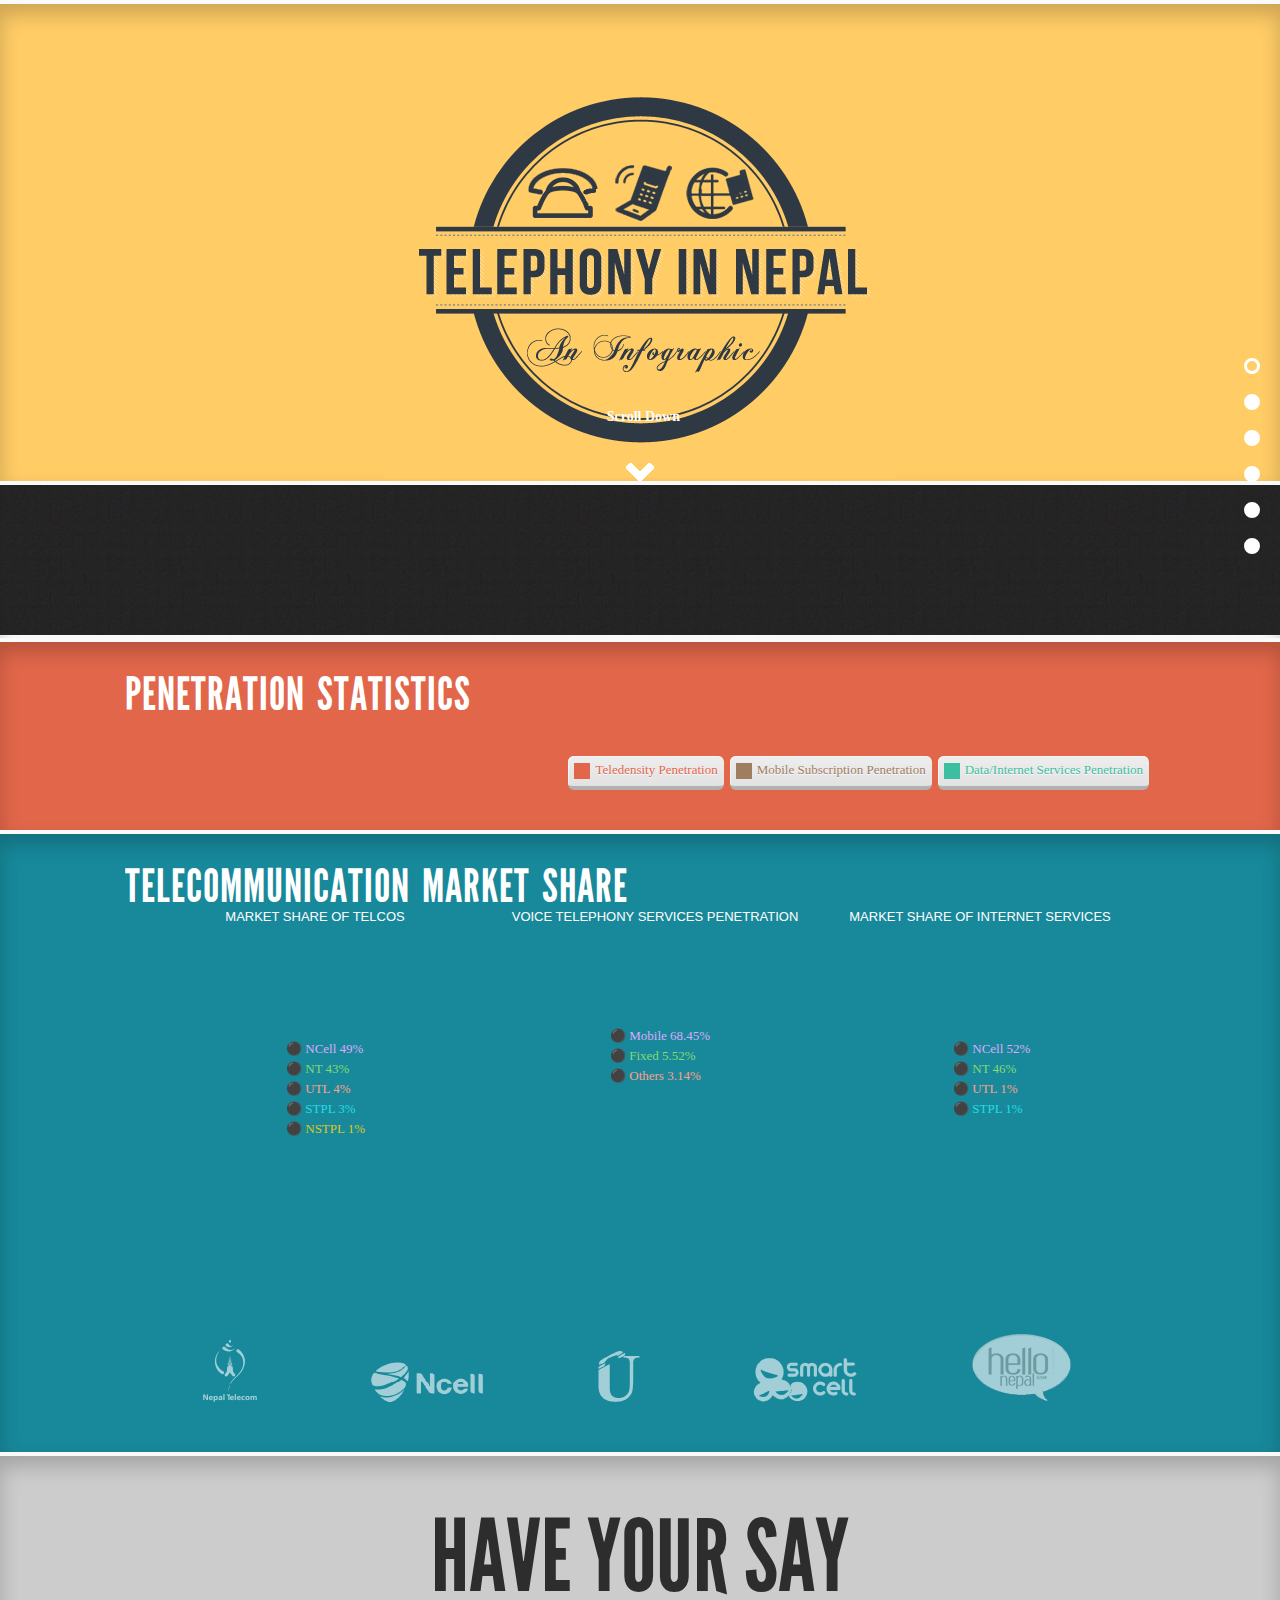
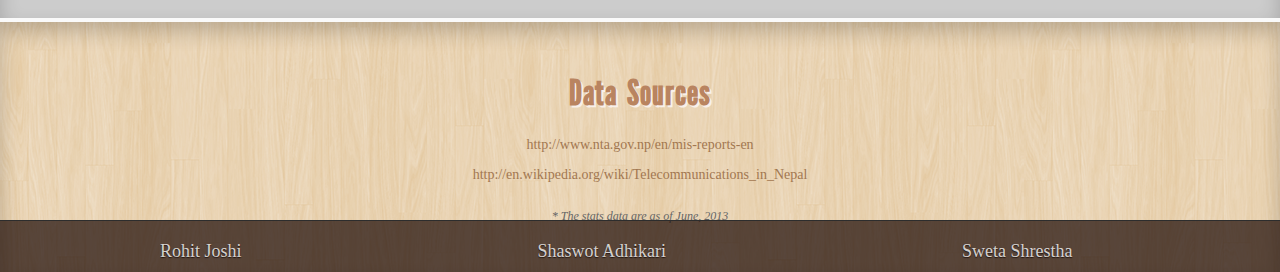
==== index.html @ ac5ed233 "Fixed changes, added tooltips" ====
<!doctype html>
<html lang="en">
<head>
  <meta charset="UTF-8">
	<title>Telephony in Nepal</title>
	<meta name="description" content="Telephony in Nepal, Telecom Services in Nepal">
	<meta name="viewport" content="width=device-width, initial-scale=1.0">
  <meta http-equiv="x-ua-compatible" content="IE=Edge"/>
	<link href="css/style.css" rel="stylesheet" type="text/css" />
	<script type="text/javascript" src="js/jquery-1.7.2.min.js"></script>
	<script type="text/javascript" src="js/jquery.easing.1.3.js"></script>
	<script type="text/javascript" src="js/waypoints.min.js"></script>
  <script type="text/javascript" src="js/jquery.leanModal.min.js"></script>
	<script type="text/javascript" src="js/kinetic.min.js"></script>
  <script type="text/javascript" src="js/jquery.onscreen.js"></script>
  <script type="text/javascript" src="js/jquery.tooltip.js"></script>

</head>

<body>
	<ul class="navigation">
		<li data-slide="1" class="active"><span>Home</span></li>
		<li data-slide="2"><span>Milestones</span></li>
		<li data-slide="3"><span>Penetration Statistics</span></li>
		<li data-slide="4"><span>Telecommunication Market Share</span></li>
		<!-- <li data-slide="5"><span>Policies</span></li> -->
		<li data-slide="5"><span>Comment</span></li>
		<li data-slide="6"><span>Sources</span></li>
	</ul>
  <section class="wrap-out title" data-slide="1">
  <div class="wrap">
  <img src="images/telephony_in_nepal.png" alt="telephony in nepal" style="margin-top: 6%"/>
  </div>
  <a class="button" data-slide="2" title=""><span>Scroll Down</span></a>
  </section>
  <section class="wrap-out milestones" data-slide="2">
	   <iframe src='timeline/index.html' width='100%' height='660' frameborder='0' id="timeline_frame"></iframe>
	<a class="button" data-slide="3" title=""><span>Scroll Down</span></a>
  </section>
  <section class="wrap-out graphs" data-slide="3">
  <div class="wrap">
    <div class="wrap-title">
      <h1>Penetration Statistics</h1>
     <!--    <div class="help">
          <a href="#help_stats" rel="leanModal"><img src="images/question-icon.png" alt="" width="28" height="28"></a>
           <div id="help_stats" class="leanModal">
            <div class="modal-header">
              <h2>Penetration Statistics</h2>
              <a class="modal_close" href="javascript:void(0)"></a>
            </div>
            <p>Some text about Statistics and circles.</p>
           </div>
        </div> -->
    </div>
    <div class="legend-group">
      <div class="legend tele active" data-val="tele_penetration" data-color="#e2674a">
        <div class="list-box"></div> Teledensity Penetration
      </div>
      <div class="legend mobile" data-val="mobile_penetration" data-color="#9F7D60">
        <div class="list-box"></div> Mobile Subscription Penetration
      </div>
      <div class="legend data" data-val="internet_penetration" data-color="#3CBEA0">
        <div class="list-box"></div> Data/Internet Services Penetration
      </div>
    </div>
    <div  id="canvas_telecom_glance"></div>
    <a class="button" data-slide="4" title=""><span>Scroll Down</span></a>
  </div>

</section>
	<section class="wrap-out operators" data-slide="4">
	<div class="wrap">
		<div class="wrap-title">
		  <h1>Telecommunication Market Share</h1>
	      <!-- <div class="help">
	         <a href="#help_service_provider" rel="leanModal"><img src="images/question-icon.png" alt="" width="28" height="28"></a>
	         <div id="help_service_provider" class="leanModal">
            <div class="modal-header">
              <h2>Service Providers</h2>
              <a class="modal_close" href="javascript:void(0)"></a>
            </div>
              <p>Some text about service providers. May be.</p>
            </div>
        </div> -->
		</div>
		  <div class="circular_chart" style="width: 380px; height: 380px;">
			<div id="tele_market_share" ></div>
			<div class="legends_chart" style="top: 129px; left: 141px;">
			  <div style="color: rgb(222, 169, 252)" title="NCell Private Limited" data-placement="right" class="tooltip"><span>&#9899; NCell 49%</span></div>
			  <div style="color: rgb(133, 218, 113)" title="Nepal Telecom" data-placement="right" class="tooltip"><span>&#9899; NT 43%</span></div>
			  <div style="color: #FE9F8B" title="United Telecom Limited" data-placement="right" class="tooltip"><span>&#9899; UTL 4%</span></div>
			  <div style="color: rgb(37, 220, 228)" title="Smart Telecom Private Limited" data-placement="right" class="tooltip"><span>&#9899; STPL 3%</span></div>
			  <div style="color: #DEC628" title="Nepal Satellite Telecom Private Limited" data-placement="right" class="tooltip"><span>&#9899; NSTPL 1%</span></div>
			</div>
			<h2>MARKET SHARE OF TELCOS</h2>
		  </div>

		  <div class="circular_chart" style="width: 300px; height: 300px;">
			<div id="tele_penetration" class="tel-penetration"></div>
			<div class="legends_chart" style="top: 116px; left: 85px;">
			  <div style="color: rgb(222, 169, 252)"><span>&#9899; Mobile 68.45%</span></div>
			  <div style="color: rgb(133, 218, 113)"><span>&#9899; Fixed 5.52%</span></div>
			  <div style="color: #FE9F8B" title="Limited Mobility, GMPCS Personal Communications
" data-placement="right" class="tooltip"><span>&#9899; Others 3.14%</span></div>
			</div>
			<h2>VOICE TELEPHONY SERVICES PENETRATION</h2>
		   </div>

		  <div class="circular_chart" style="width: 350px; height: 350px;">
			<div id="internet_share" class="internet-share"></div>
			<div class="legends_chart" style="top: 129px; left: 128px;">
			  <div style="color: rgb(222, 169, 252)" title="NCell Private Limited" data-placement="right" class="tooltip"><span>&#9899; NCell 52%</span></div>
			  <div style="color: rgb(133, 218, 113)" title="Nepal Telecom" data-placement="right" class="tooltip"><span>&#9899; NT 46%</span></div>
			  <div style="color: #FE9F8B" title="United Telecom Limited" data-placement="right" class="tooltip"><span>&#9899; UTL 1%</span></div>
			  <div style="color: rgb(37, 220, 228)" title="Smart Telecom Private Limited" data-placement="right" class="tooltip"><span>&#9899; STPL 1%</span></div>
			</div>
			<h2>MARKET SHARE OF INTERNET SERVICES</h2>
		  </div>

      <div class="operators-block">

        <div class="operators-list">
          <a href="#ntc_modal" rel="leanModal" class="tooltip" title="Nepal Telecom"><img src="images/ntc-logo.png"></a>
          <div id="ntc_modal" class="leanModal">
            <div class="modal-header ntc">
              <h2>Nepal Telecom</h2>
              <a class="modal_close" href="javascript:void(0)"></a>
            </div>
            <p>Telecommunication Department was established in B.S.2016.After serving the nation for 29 years with great pride and a sense of accomplishment, Nepal Telecommunication Corporation was transformed into Nepal Doorsanchar Company Limited from Baisakh 1, 2061.<br/><br/>
              <a href="http://http://www.ntc.net.np/" target="_blank" title="Nepal Telecom Official Website ">&#9755; Official Website</a></p>
          </div>
        </div>
        <div class="operators-list">
          <a href="#ncell_modal" rel="leanModal" class="tooltip" title="NCell Private Limited."><img src="images/ncell-logo.png"></a>
          <div id="ncell_modal" class="leanModal">
            <div class="modal-header ncell">
              <h2>Ncell</h2>
              <a class="modal_close" href="javascript:void(0)"></a>
            </div>
            <p>Ncell Pvt. Ltd. has been working in Nepal since 2004 as the first private mobile operator in the country.<br />Previously known as Mero Mobile, Ncell is part of TeliaSonera, a leading European telecommunication company since October 2008.
              <br/><br/><a href="http://www.ncell.com.np/" target="_blank" title="NCell Official Website">&#9755; Official Website</a></p>
          </div>
        </div>
        <div class="operators-list">
          <a href="#utl_modal" rel="leanModal"  class="tooltip" title="United Telecom Limited"><img src="images/utl-logo.png"></a>
          <div id="utl_modal" class="leanModal">
            <div class="modal-header utl">
              <h2>UTL</h2>
              <a class="modal_close" href="javascript:void(0)"></a>
            </div>
            <p>United Telecom Limited (UTL) is a consortium of 4 companies(Mahanagar Telephone Nigam Limited (MTNL), Telecommunications Consultants India Limited (TCIL), Tata Communications Ltd (TCL), Nepal Ventures Private Limited (NVPL)) who have come together in a joint venture, to explore telecom opportunities in Nepal.<br /><br /><a href="http://utlnepal.com/" target="_blank" title="UTL Official Website">&#9755; Official Website</a></p>
          </div>
        </div>
        <div class="operators-list">
          <a href="#smarttelecom_modal" rel="leanModal" class="tooltip" title="Smart Telecom Private. Ltd"><img src="images/smartcell-logo.png"></a>
          <div id="smarttelecom_modal" class="leanModal">
            <div class="modal-header stpl">
              <h2>Smart Telecom</h2>
              <a class="modal_close" href="javascript:void(0)"></a>
            </div>
            <p>Smart Telecom Pvt. Ltd (STPL) is the sixth mobile operator of Nepal which provides both VSAT services as well as GSM services. It has coverage in four development regions except the eastern region.<br /><br /><a href="http://www.smarttel.com.np/" target="_blank" title="Smart Telecom Official Website">&#9755; Official Website</a></p>
          </div>
        </div>

        <div class="operators-list">
          <a href="#nst_modal" rel="leanModal" class="tooltip" title="Nepal Satellite Telecom Private Limited"><img src="images/nst-logo1.png"></a>
          <div id="nst_modal" class="leanModal">
            <div class="modal-header nst">
              <h2>Nepal Satellite Telecom</h2>
              <a class="modal_close" href="javascript:void(0)"></a>
            </div>
            <p>Nepal Satellite Telecom Pvt. Limited has been registered with Company Registrar Office from the Government of Nepal on 01/07/2005 and it acquired license and GSM 900/1800 spectrum from Nepal Telecom Authority on 17/02/2008 with an objective to provide telephone services in Nepal. <br />The company's mission is to provide excellent telecommunication services from lower belt of Terai to the highest ranges of the Himalayas.<br /><br /><a href="http://www.hellonepalgsm.com/" target="_blank" title="Nepal Satellite Telecom Pvt. Limited">&#9755; Official Website</a></p>
          </div>
        </div>

      </div>


			</div>
	<a class="button" data-slide="5" title=""><span>Scroll Down</span></a>
	</section>


<!-- <section class="wrap-out policies" data-slide="5">
	<div class="wrap">
		<div class="wrap-title">
		  <h1>Policies</h1>
	      <div class="help">
	      	<a href="#help_policies" rel="leanModal"><img src="images/question-icon.png" alt="" width="28" height="28"></a>
          <div id="help_policies" class="leanModal">
            <div class="modal-header">
              <h2>Policies Statistics</h2>
              <a class="modal_close" href="javascript:void(0)"></a>
            </div>
            <p>Some text about Statistics and circles.</p>
           </div>
	      </div>
		</div>
  <div class="policies-wrapper">
	<div class="policies-block">
		<div class="operator-logo">
			<img src="images/ncell-logo.png" alt="" width="113" height="40">
		</div>
		<div class="name">Ncell</div>
		<ul>
			<li>Free Night Calls</li>
			<li>4G and HSDPA</li>
			<li>Sajilo Tariff</li>
			<li>International Roaming</li>
		</ul>
	</div>
	<div class="policies-block">
		<div class="operator-logo">
			<img src="images/ntc-logo.png" alt="" width="54" height="63">
		</div>
		<div class="name">Nepal Telecom</div>
		<ul>
			<li>Free Night Calls</li>
			<li>4G and HSDPA</li>
			<li>Sajilo Tariff</li>
			<li>International Roaming</li>
		</ul>
	</div>
	<div class="policies-block">
		<div class="operator-logo">
			<img src="images/utl-logo.png" alt="" width="42" height="52">
		</div>
		<div class="name">UTL</div>
		<ul>
			<li>Free Night Calls</li>
			<li>4G and HSDPA</li>
			<li>Sajilo Tariff</li>
			<li>International Roaming</li>
		</ul>
	</div>
	<div class="policies-block">
		<div class="operator-logo">
			<img src="images/smartcell-logo.png" alt="" width="104" height="44">
		</div>
		<div class="name">Smart Cell</div>
		<ul>
			<li>Free Night Calls</li>
			<li>4G and HSDPA</li>
			<li>Sajilo Tariff</li>
			<li>International Roaming</li>
		</ul>
	</div>
	</div>
	</div>
    <a class="button" data-slide="6" title=""><span>Scroll Down</span></a>
</section> -->
<section class="wrap-out punchline" data-slide="5">
  <div class="wrap">
    <!-- <div class="punch-line">What Does it mean to<span>Economic Perspective</span>of Nepal?</div> -->
    <div class="punch-line"><span>Have Your Say</span></div>
      <div id="disqus_thread"></div>
    </div>
    <a class="button" data-slide="6" title=""><span>Scroll Down</span></a>
       <script type="text/javascript">
         if( window.location.hostname != "localhost")
         {
          /* * * CONFIGURATION VARIABLES:
           EDIT BEFORE PASTING INTO YOUR WEBPAGE * * */
          var disqus_shortname = 'tele'; // required: replace example with your forum shortname

          /* * * DON'T EDIT BELOW THIS LINE * * */
          (function() {
              var dsq = document.createElement('script'); dsq.type = 'text/javascript'; dsq.async = true;
              dsq.src = '//' + disqus_shortname + '.disqus.com/embed.js';
              (document.getElementsByTagName('head')[0] || document.getElementsByTagName('body')[0]).appendChild(dsq);
          })();
        }
      </script>
    <noscript>Please enable JavaScript to view the <a href="http://disqus.com/?ref_noscript">comments powered by Disqus.</a></noscript>
    <script type="text/javascript">
    var disqus_config = function () {
     this.language = "en";
    };

    </script>
   </section>
   <section class="wrap-out sources" data-slide="6">
   	<div class="wrap">
    <div class="data_sources">
      <h3>Data Sources</h3>
      <ul>
        <li><a target="_BLANK" href="http://www.nta.gov.np/en/mis-reports-en">http://www.nta.gov.np/en/mis-reports-en</a></li>
        <li><a target="_BLANK" href="http://en.wikipedia.org/wiki/Telecommunications_in_Nepal">http://en.wikipedia.org/wiki/Telecommunications_in_Nepal</a></li>
        <li class="stats">* The stats data are as of June, 2013</li>
      </ul>
      <p>
        <!-- AddThis Button BEGIN -->
        <div class="addthis_toolbox addthis_default_style ">
        <a class="addthis_button_facebook_like" fb:like:layout="button_count"></a>
        <a class="addthis_button_tweet"></a>
        <a class="addthis_button_pinterest_pinit"></a>
        <a class="addthis_counter addthis_pill_style"></a>
        </div>
        <script type="text/javascript">var addthis_config = {"data_track_addressbar":true};</script>
        <script type="text/javascript" src="//s7.addthis.com/js/300/addthis_widget.js#pubid=ra-51420f9c7e24fe21"></script>
        <!-- AddThis Button END -->
      </p>
    </div>
    <div class="footer-container">
	<div class="footer">
		<ul>
			<li><a href="http://rohitjoshi.com.np/" target="_blank">Rohit Joshi</a></li>
			<li><a href="http://ashaswot.com.np/" target="_blank">Shaswot Adhikari</a></li>
			<li><a href="http://shresthasweta.com.np/" target="_blank">Sweta Shrestha</a></li>
		</ul>
	</div>
	</div>
	</div>
</section>
<script src="js/modernizr.custom.js"></script>

<script src="js/script.js"></script>

</body>
</html>
---- css/style.css ----
@charset "utf-8";
/* CSS Document */

@font-face {
      font-family: 'leaguegothic';
      src: url('../fonts/leaguegothic-regular-webfont.eot');
      src: url('../fonts/leaguegothic-regular-webfont.eot?#iefix') format('embedded-opentype'),
           url('../fonts/leaguegothic-regular-webfont.woff') format('woff'),
           url('../fonts/leaguegothic-regular-webfont.ttf') format('truetype'),
           url('../fonts/leaguegothic-regular-webfont.svg#leaguegothic') format('svg');
      font-weight: normal;
      font-style: normal;
}

@font-face {
    font-family: 'ubuntu';
    src: url('../fonts/ubuntu-r-webfont.eot');
    src: url('../fonts/ubuntu-r-webfont.eot?#iefix') format('embedded-opentype'),
         url('../fonts/ubuntu-r-webfont.woff') format('woff'),
         url('../fonts/ubuntu-r-webfont.ttf') format('truetype'),
         url('../fonts/ubuntu-r-webfont.svg#ubuntu') format('svg');
    font-weight: normal;
    font-style: normal;
}


h1,h2,h3,h4,h5,h6 {
  font-weight: normal;
  color:#313131;
  margin:10px 0;
}
h1 {
  font-family: 'leaguegothic';
  font-size:46px;
  margin-bottom: 40px;
  color: #fff;
  margin-top: 0;
  letter-spacing: 1px;
  word-spacing: 4px;
  line-height: 44px;
}
h2 {
  font-size:30px;
}
h3 {
  font-size:22px;
}
h4 {
  font-size:20px;
}
body {
  background:#fff url(../images/background.png) repeat;
  font-family: Sans-Serif;
  font-size:14px;
  margin:0;
  text-align:center;
  height: 100%;
  min-height: 100%;
  width: 100%;
}

.navigation {
  position: fixed;
  z-index: 10000;
  top: 60%;
  right: 0;
  margin-top: -202px;
}

.navigation li {
  -webkit-transition: all .2s ease-in-out;
  display: block;
  padding: 0;
  width: 10px;
  height: 10px;
  background: white;
  border: 3px white solid;
  margin: 20px 20px 20px 0;
  -webkit-border-radius: 18px;
  border-radius: 18px;
}

.navigation li:hover,.navigation li.active {
/*  font-size: 25px;*/
  cursor: pointer;
  background: transparent !important;
}

.navigation li span {
  font-family: 'ubuntu';
  color: #fff;
  margin-left: 40px;
  text-align: right;
  display: block;
  padding-right: 30px;
  margin-top: -4px;
  -webkit-transition: all 0.3s ease-in-out;
  -moz-transition: all 0.3s ease-in-out;
  transition: all 0.3s ease-in-out;
  width: 150px;
}

.navigation li:hover span {
  margin-left: -163px;
}

.button {
  display: block;
  width: 4%;
  height: 50px;
  position: absolute;
  bottom: 0;
  left: 48%;
  background: url(../images/arrow.png) 3px 0;
  -webkit-border-radius: 7px 7px 0 0;
  -moz-border-radius: 7px 7px 0 0;
  border-radius: 7px 7px 0 0;
  cursor: pointer;
  z-index: 10000;
}

.title .button {
  background: url(../images/arrow.gif) no-repeat 12px 0;
}


.button:hover {
  background-color: rgba(255, 255, 255, 0.3);
  cursor: pointer;
}

.title .button:hover {
  background:  rgba(255, 255, 255, 0.3) url(../images/arrow.png) no-repeat 0 0;
}


.title .button span {
  display: block;
}

.button span {
  font-family: 'ubuntu';
  font-size: 14px;
  font-weight: bold;
  color: #fff;
  display: block;
  margin: -22px 0 0 -24px;
  width: 106px;
  display: none;
}

.button:hover span {
  display: block;
}

.wrap{
/*  min-height: 600px;*/
  width: 1030px;
  margin: 0 auto;
}
.wrap-out{
  width: 100%;
  overflow: hidden;
  margin-left: auto;
  margin-right: auto;
  text-align: center;
  height: auto;
  display: block;
  border-top: 4px solid #fafafa;
  box-shadow: inset 0px 10px 20px rgba(0,0,0,.2);
  position: relative;
}


/*title*/

.title {
  background: #ffcc66;
  text-align: center;
  color: #fff;
}

.wrap h1.index{
  font-size: 75px;
  margin-top: 60px;
  line-height: 92px;
}

.tag {
  font-size: 38px;
  font-family: 'ubuntu';
  text-transform: uppercase;
}

.milestones h1 {
  font-size: 48px;
  color: #555;
  text-align: left;
  width: 960px;
  margin: 0 auto;
  padding: 30px 0;
}

.timeline{
  padding-bottom: 40px;
}

.graphs{
  background: #e2674a;
}

.t_controles{
  margin-top: 30px;
}

a {
  text-decoration:none;
  color:#1a86ac;
}

a img {
  border:0;
}
.clear {
  clear:both;
}

/* graphs */

.wrap-title {
  overflow: hidden;
  padding-top: 30px;
}

.wrap-title h1 {
  text-transform: uppercase;
  float: left;
/*  padding: 30px 0 0;*/
}

.help {
  float: left;
  margin: 7px 20px 0;
}

.help a {
  display: block;
}

.graphs .wrap h1 {
  text-align: left;
}

#canvas_telecom_glance canvas{
  left: 0;
}

.legend-group{
  float: right;
  border-radius: 6px;
  margin: 0px 0 40px;
  font-family: 'ubuntu';
  font-size: 13px;

}

.legend {
  display: block;
  float: left;
  position: relative;
  height: 18px;
}

.legend:before,
.legend:after {
    content: '';
    position: absolute;
    left: -1px;
    bottom: -1px;    
    -webkit-border-radius: 3px; 
    -moz-border-radius: 3px;
    border-radius: 3px;
    height: 25px;
  }

.legend:before { 
  height: 16px;
    bottom: -4px;
    border-top: 0;    
    -webkit-border-radius: 0 0 3px 3px; 
    -moz-border-radius: 0 0 3px 3px;
    border-radius: 0 0 3px 3px;    
    -webkit-box-shadow: 0 1px 1px 0px #bfbfbf;
    -moz-box-shadow: 0 1px 1px 0px #bfbfbf;
    box-shadow: 0 1px 1px 0px #bfbfbf;
  }

.legend,.legend:hover,.legend:visited{
  padding: 6px;
  cursor: pointer;
/*  -ms-filter: "progid:DXImageTransform.Microsoft.Alpha(Opacity=80)";
  filter: progid:DXImageTransform.Microsoft.Alpha(Opacity=80);
  opacity: .8; 
  background: #e3e3e3;
  border: 1px solid #bbb;
  -webkit-box-shadow: inset 0 0 1px 1px #f6f6f6;
  box-shadow: inset 0 0 1px 1px #f6f6f6;*/
  color: #555;
  border-radius: 6px;
  border-bottom: 4px solid #b2b1b1;
  text-shadow: 0px 1px 0px #fafafa;    
  background: #eee;
  background: -webkit-gradient(linear, left top, left bottom, from(#eee), to(#e2e2e2));
  background: -moz-linear-gradient(top,  #eee,  #e2e2e2);    
  box-shadow: inset 1px 1px 0 #f5f5f5;
  margin-right: 6px;
}
.legend .list-box{
  height: 16px;
  width: 16px;
  float: left;
  margin-right: 5px;
  margin-top: 1px;
}
.legend.tele .list-box{
  background: #e2674a;
}
.legend.tele{
  color: #e2674a;
}
.legend.data .list-box{
  background: #3CBEA0;
}
.legend.mobile .list-box{
  background: #9f7d60;
}

.legend.mobile {
  color: #9f7d60;
}
.legend.data{
  color: #3CBEA0;
}

.legend:before,.legend:after {
    border-bottom: 1px solid #a5a5a5;
}

.legend:hover {
  background: #e2e2e2;
  background: -webkit-gradient(linear, left top, left bottom, from(#e2e2e2), to(#eee));
  background: -moz-linear-gradient(top,  #e2e2e2,  #eee);
}

.legend:active {
    border: none;
    bottom: -4px;
    margin-bottom: 22px;
    -webkit-box-shadow: 0 1px 1px #fff;
    -moz-box-shadow:  0 1px 1px #fff;
    box-shadow:  1px 1px 0 #fff, inset 0 1px 1px rgba(0, 0, 0, 0.3);
}
.legend:active:before,
.legend:active:after {
    border: none;
    -webkit-box-shadow: none;
    -moz-box-shadow: none;
    box-shadow: none;
}

/*operators*/

.operators{
  background: #17899B;
}

.operators-wrapper {
  position: relative;
  border-radius: 50%;
  height: 560px;
  width: 560px;
  min-height: auto;
  margin: -60px auto 0;
  background: #eee;
  border: 4px solid #ccc;
}

.operators h1 {
  text-align: left;
  color: #fff;
  margin-bottom: 0;
  padding-bottom: 0;
}

.circular_chart{
  display: inline-block;
  position: relative;
  float: left;
}

.circular_chart h2{
  color: #fff;
  font-size: 13px;
  margin-top: 0;
  font-family: ubuntu, helvetica, arial;
  display: inline-block;
	text-align: center;
}

.chart {
  float: right;
  margin-top: -450px;
  width: 426px;
}

.circular_chart canvas{
  top: 0;
  left: 0;
}

.overview{
  font-size: 1.2em;
  margin-top: 22%;
  line-height: 2em;
  font-family: 'leaguegothic';
  font-weight: 100;
  letter-spacing: 0px;
  color: #333;
  font-family: 'ubuntu';
}

.operators-block{
  clear: both;
  margin-top: 140px;
}

.operators-block .operators-list{
  display: inline-block;
  margin: 45px 55px 50px;
  transition: opacity .2s linear .2s;
  -webkit-transition: opacity .2s linear .2s;
  -moz-transition: opacity .2s linear .2s;
}

.operators-block .operators-list a {
  display: block;
}

.operators-block .operators-list img {
  -ms-filter: "progid:DXImageTransform.Microsoft.Alpha(Opacity=60)";
  filter: progid:DXImageTransform.Microsoft.Alpha(Opacity=60);
  opacity: 0.6;
  vertical-align: bottom;
}

.operators-list img:hover{
  -ms-filter: "progid:DXImageTransform.Microsoft.Alpha(Opacity=100)";
  filter: progid:DXImageTransform.Microsoft.Alpha(Opacity=100);
  opacity: 1;
}

.legends_chart {
  text-align: left;
  font-family: "ubuntu";
  font-size: 14px;
  line-height: 16px;
  color: #fff;
  width: 122px;
  position: absolute;
  margin-top: 4px;
}

.legends_chart div{
  font-size: 13px;
  margin-bottom: 4px;
  padding-left: 20px;
}

.legends_chart.last {
  clear: both;
  margin-top: 20px;
}

/*policies*/


.policies {
 /* background: #b1d057;*/
 background: #99b93b;
}

.policies-wrapper {
  padding-top: 80px;
  overflow: hidden;
}

.policies-block {
 /* background-color: #a1c046;*/
  background: rgba(255, 255, 255, 0.64);
  width: 220px;
  float: left;
  padding: 14px 0;
  margin-left: 33px;
  border: 2px solid #fff;
}

.policies1 {
  margin-left: 0;
}

.operator-logo {
  background: url(../images/circle-bg.png) no-repeat center;
  line-height: 146px;
  text-align: center;
  margin-top: -106px;
/*  border-bottom: 6px solid #b1d057;*/
  padding-bottom: 30px;
}

.operator-logo img {
  vertical-align: middle;
  margin-top: 30px;
}

.policies h1 {
  text-align: right;
}

.policies-block ul {
  padding: 10px 35px 0;
  margin: 0;
/*  border-top: 6px solid #b1d057;*/
}

.policies-block ul li {
  list-style: none;
  color: #789c0f;
  font: 16px/20px 'ubuntu';
  padding: 13px 0;
  text-align: center;
  text-shadow: 1px 1px 1px rgba(255,255,255,0.6);
}

.name {
  color: #789c0f;
  font-size: 16px;
  border-top: 1px dashed #fff;
  border-bottom: 1px dashed #fff;
  background: #b4d161;
  line-height: 38px;
  font-family: 'ubuntu';
  text-shadow: 1px 1px 1px rgba(255,255,255,0.4);
  font-weight: bold;
  outline: 3px solid #b4d161;
}

/*punchline*/

.punchline {
  text-align: center;
  background: #ccc;
}


.punch-line {
  font-size: 38px;
  font-family: 'ubuntu';
  color: #3d3d3d;
  text-transform: uppercase;
  padding-top: 40px;
}

.punch-line span {
  font-family: 'leaguegothic';
  font-size: 100px;
  color: #2d2d2d;
  display: block;
}

.data_sources h3{
  margin-bottom: 0;
}

.data_sources ul{
  list-style: none;
  line-height: 1.6em;
  margin: 0;
  padding: 0;
}

/*footer*/

.footer-container {
  overflow: hidden;
  position: absolute;
  bottom: 0;
  left: 0;
  width: 100%;
  background: rgba(26, 7, 3, .7);
  padding: 6px 0 10px;
  border-top: 1px solid #2d2d2d;
}

.footer {
  width: 960px;
  margin: 0 auto;
  overflow: hidden;
}

.footer ul li:first-child {
  margin-left: 0;
}

.footer ul {
  padding: 0;
}

.footer ul li {
  list-style: none;
  float: left;
  margin-left: 296px;
}

.footer ul li a {
  color: #3d3d3d;
  font-size: 18px;
  font-family: ubuntu;
  color: rgba(255,255,255,.8);
  text-shadow: 0px 1px 1px rgba(22, 11, 6, .8);
}

.kineticjs-content {
  height: 350px!important;
}

.tel-penetration .kineticjs-content {
  height: 280px!important;
}

.internet-share .kineticjs-content {
  height: 320px!important;
}

/*sources*/

.sources {
  background: url(../images/retina_wood.png);
  position: relative;
}

.sources h3 {
  color: rgb(185, 132, 96);
  font-weight: bold;
  text-shadow: 2px 2px 0px rgb(248, 240, 234);
  font-size: 2.5em;
  font-family: 'leaguegothic';
  padding: 40px 0 20px;
  letter-spacing: 1px;
  word-spacing: 4px;
}

.data_sources ul li {
  padding-bottom: 8px;
  font-family: 'ubuntu';
}

.data_sources ul li a {
  color: rgb(162, 119, 80);
}

.data_sources ul li a:hover{
  text-decoration: underline;
}

.data_sources ul li.stats {
  color: #666;
  font-size: 12px;
  padding: 10px 0;
  font-style: italic;
}
.addthis_toolbox{
  text-align: center;
  width: 360px;
  margin: 0 auto;
  margin-top: 35px;
}

#timeline .slider .nav-previous { margin-left: 20px!important;}
#timeline .slider .nav-next { margin-left: -60px!important;}

#lean_overlay {
  position: fixed;
  z-index:100;
  top: 0px;
  left: 0px;
  height:100%;
  width:100%;
  background: #000;
  display: none;
}
.leanModal{
  width: 520px;
  display: none;
  background: #FFF;
  font-family: 'ubuntu', helvetica, arial;
  box-shadow: 0px 0px 4px rgba(0,0,0,0.7);
  -webkit-box-shadow: 0 0 4px rgba(0,0,0,0.7);
  -moz-box-shadow: 0 0px 4px rgba(0,0,0,0.7);
}

.leanModal p{
  padding: 30px;
  text-align: justify;
  margin-top: 0px;
  line-height: 1.6em;
}

.modal-header{
  background: #999;
  padding: 6px 18px 10px 18px;
}
.modal-header h2{
  color: #fff;
  font-size: 1.6em;
  font-weight: 700;
  margin-bottom: 3px;
}
.modal_close{
  position: absolute;
  top: 12px;
  right: 12px;
  display: block;
  width: 15px;
  height: 15px;
  background: url(/images/modal_close.png);
  z-index: 2;
}
.ncell{
  background: #642d88;
}
.ntc{
  background: #24618e;
}
.utl{
  background: #003366;
}
.stpl{
  background: #db354c;
}
.nst{
  background: rgb(214, 198, 15);
}
.milestones iframe {
  height: auto!important;
}
/* Tooltip */
.tipsy { padding: 5px; font-size: 10px; position: absolute; z-index: 100000; }
.tipsy-inner { padding: 5px 8px 4px 8px; background-color: black; color: white; max-width: 200px; text-align: center; }
.tipsy-inner { border-radius: 3px; -moz-border-radius:3px; -webkit-border-radius:3px; }
.tipsy-arrow { position: absolute; background: url('../images/tipsy.gif') no-repeat top left; width: 9px; height: 5px; }
.tipsy-n .tipsy-arrow { top: 0; left: 50%; margin-left: -4px; }
.tipsy-nw .tipsy-arrow { top: 0; left: 10px; }
.tipsy-ne .tipsy-arrow { top: 0; right: 10px; }
.tipsy-s .tipsy-arrow { bottom: 0; left: 50%; margin-left: -4px; background-position: bottom left; }
.tipsy-sw .tipsy-arrow { bottom: 0; left: 10px; background-position: bottom left; }
.tipsy-se .tipsy-arrow { bottom: 0; right: 10px; background-position: bottom left; }
.tipsy-e .tipsy-arrow { top: 50%; margin-top: -4px; right: 0; width: 5px; height: 9px; background-position: top right; }
.tipsy-w .tipsy-arrow { top: 50%; margin-top: -4px; left: 0; width: 5px; height: 9px; }
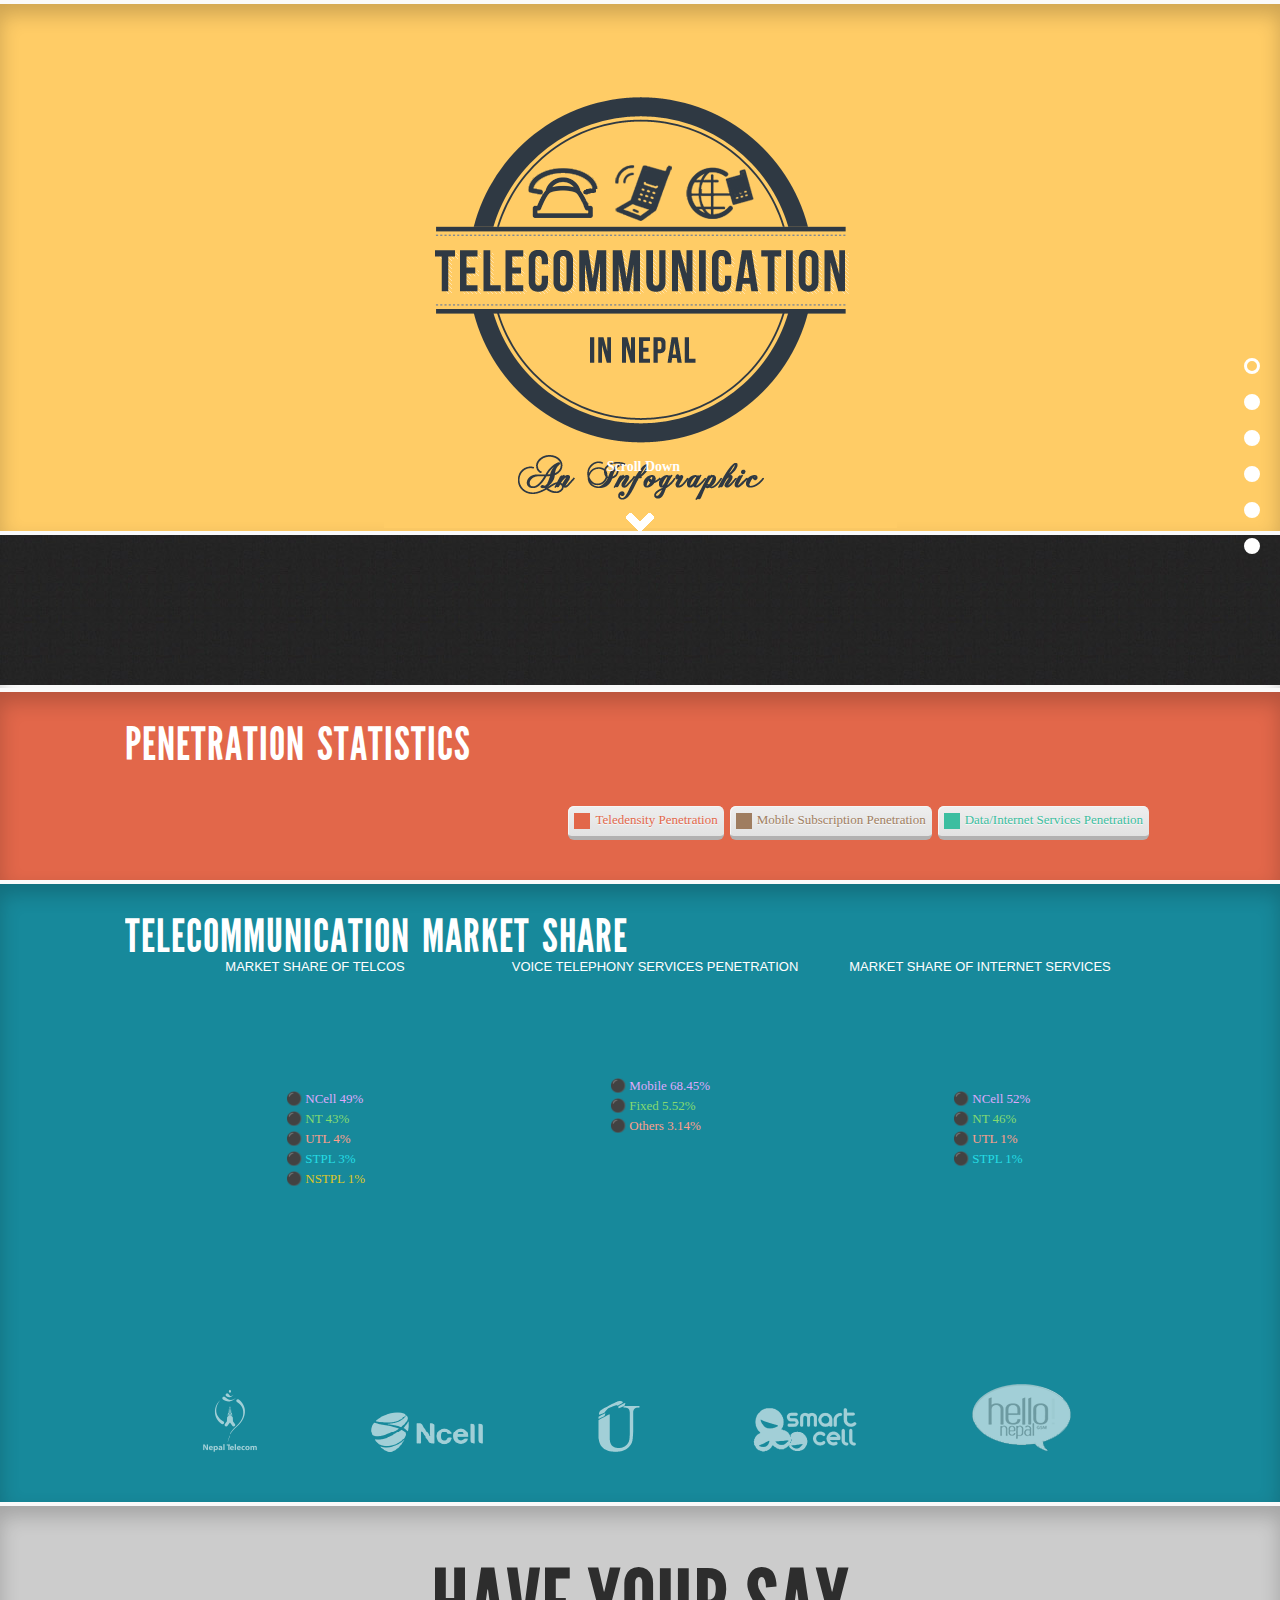
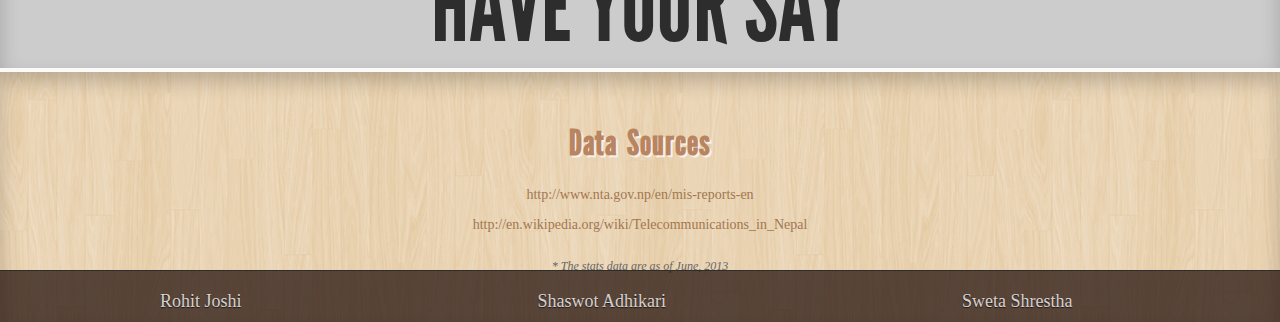
==== commit 89c0c9d3: "minor tooltip fixes for placement" ====
--- a/index.html
+++ b/index.html
@@ -86,11 +86,11 @@
 		  <div class="circular_chart" style="width: 380px; height: 380px;">
 			<div id="tele_market_share" ></div>
 			<div class="legends_chart" style="top: 129px; left: 141px;">
-			  <div style="color: rgb(222, 169, 252)" title="NCell Private Limited" data-placement="right" class="tooltip"><span>&#9899; NCell 49%</span></div>
-			  <div style="color: rgb(133, 218, 113)" title="Nepal Telecom" data-placement="right" class="tooltip"><span>&#9899; NT 43%</span></div>
-			  <div style="color: #FE9F8B" title="United Telecom Limited" data-placement="right" class="tooltip"><span>&#9899; UTL 4%</span></div>
-			  <div style="color: rgb(37, 220, 228)" title="Smart Telecom Private Limited" data-placement="right" class="tooltip"><span>&#9899; STPL 3%</span></div>
-			  <div style="color: #DEC628" title="Nepal Satellite Telecom Private Limited" data-placement="right" class="tooltip"><span>&#9899; NSTPL 1%</span></div>
+			  <div style="color: rgb(222, 169, 252)" ><span title="NCell Private Limited" data-placement="e" class="tooltip">&#9899; NCell 49%</span></div>
+			  <div style="color: rgb(133, 218, 113)"><span title="Nepal Telecom" data-placement="e" class="tooltip">&#9899; NT 43%</span></div>
+			  <div style="color: #FE9F8B"><span title="United Telecom Limited" data-placement="e" class="tooltip">&#9899; UTL 4%</span></div>
+			  <div style="color: rgb(37, 220, 228)"><span title="Smart Telecom Private Limited" data-placement="e" class="tooltip">&#9899; STPL 3%</span></div>
+			  <div style="color: #DEC628"><span title="Nepal Satellite Telecom Private Limited" data-placement="e" class="tooltip">&#9899; NSTPL 1%</span></div>
 			</div>
 			<h2>MARKET SHARE OF TELCOS</h2>
 		  </div>
@@ -100,8 +100,8 @@
 			<div class="legends_chart" style="top: 116px; left: 85px;">
 			  <div style="color: rgb(222, 169, 252)"><span>&#9899; Mobile 68.45%</span></div>
 			  <div style="color: rgb(133, 218, 113)"><span>&#9899; Fixed 5.52%</span></div>
-			  <div style="color: #FE9F8B" title="Limited Mobility, GMPCS Personal Communications
-" data-placement="right" class="tooltip"><span>&#9899; Others 3.14%</span></div>
+			  <div style="color: #FE9F8B"><span title="Limited Mobility, GMPCS Personal Communications
+" data-placement="e" class="tooltip">&#9899; Others 3.14%</span></div>
 			</div>
 			<h2>VOICE TELEPHONY SERVICES PENETRATION</h2>
 		   </div>
@@ -109,10 +109,10 @@
 		  <div class="circular_chart" style="width: 350px; height: 350px;">
 			<div id="internet_share" class="internet-share"></div>
 			<div class="legends_chart" style="top: 129px; left: 128px;">
-			  <div style="color: rgb(222, 169, 252)" title="NCell Private Limited" data-placement="right" class="tooltip"><span>&#9899; NCell 52%</span></div>
-			  <div style="color: rgb(133, 218, 113)" title="Nepal Telecom" data-placement="right" class="tooltip"><span>&#9899; NT 46%</span></div>
-			  <div style="color: #FE9F8B" title="United Telecom Limited" data-placement="right" class="tooltip"><span>&#9899; UTL 1%</span></div>
-			  <div style="color: rgb(37, 220, 228)" title="Smart Telecom Private Limited" data-placement="right" class="tooltip"><span>&#9899; STPL 1%</span></div>
+			  <div style="color: rgb(222, 169, 252)"><span title="NCell Private Limited" data-placement="e" class="tooltip">&#9899; NCell 52%</span></div>
+			  <div style="color: rgb(133, 218, 113)"><span title="Nepal Telecom" data-placement="e" class="tooltip">&#9899; NT 46%</span></div>
+			  <div style="color: #FE9F8B"><span title="United Telecom Limited" data-placement="e" class="tooltip">&#9899; UTL 1%</span></div>
+			  <div style="color: rgb(37, 220, 228)"><span title="Smart Telecom Private Limited" data-placement="e" class="tooltip">&#9899; STPL 1%</span></div>
 			</div>
 			<h2>MARKET SHARE OF INTERNET SERVICES</h2>
 		  </div>
--- a/css/style.css
+++ b/css/style.css
@@ -354,8 +354,7 @@
 
 .legend:active {
     border: none;
-    bottom: -4px;
-    margin-bottom: 22px;
+    bottom: -1px;
     -webkit-box-shadow: 0 1px 1px #fff;
     -moz-box-shadow:  0 1px 1px #fff;
     box-shadow:  1px 1px 0 #fff, inset 0 1px 1px rgba(0, 0, 0, 0.3);
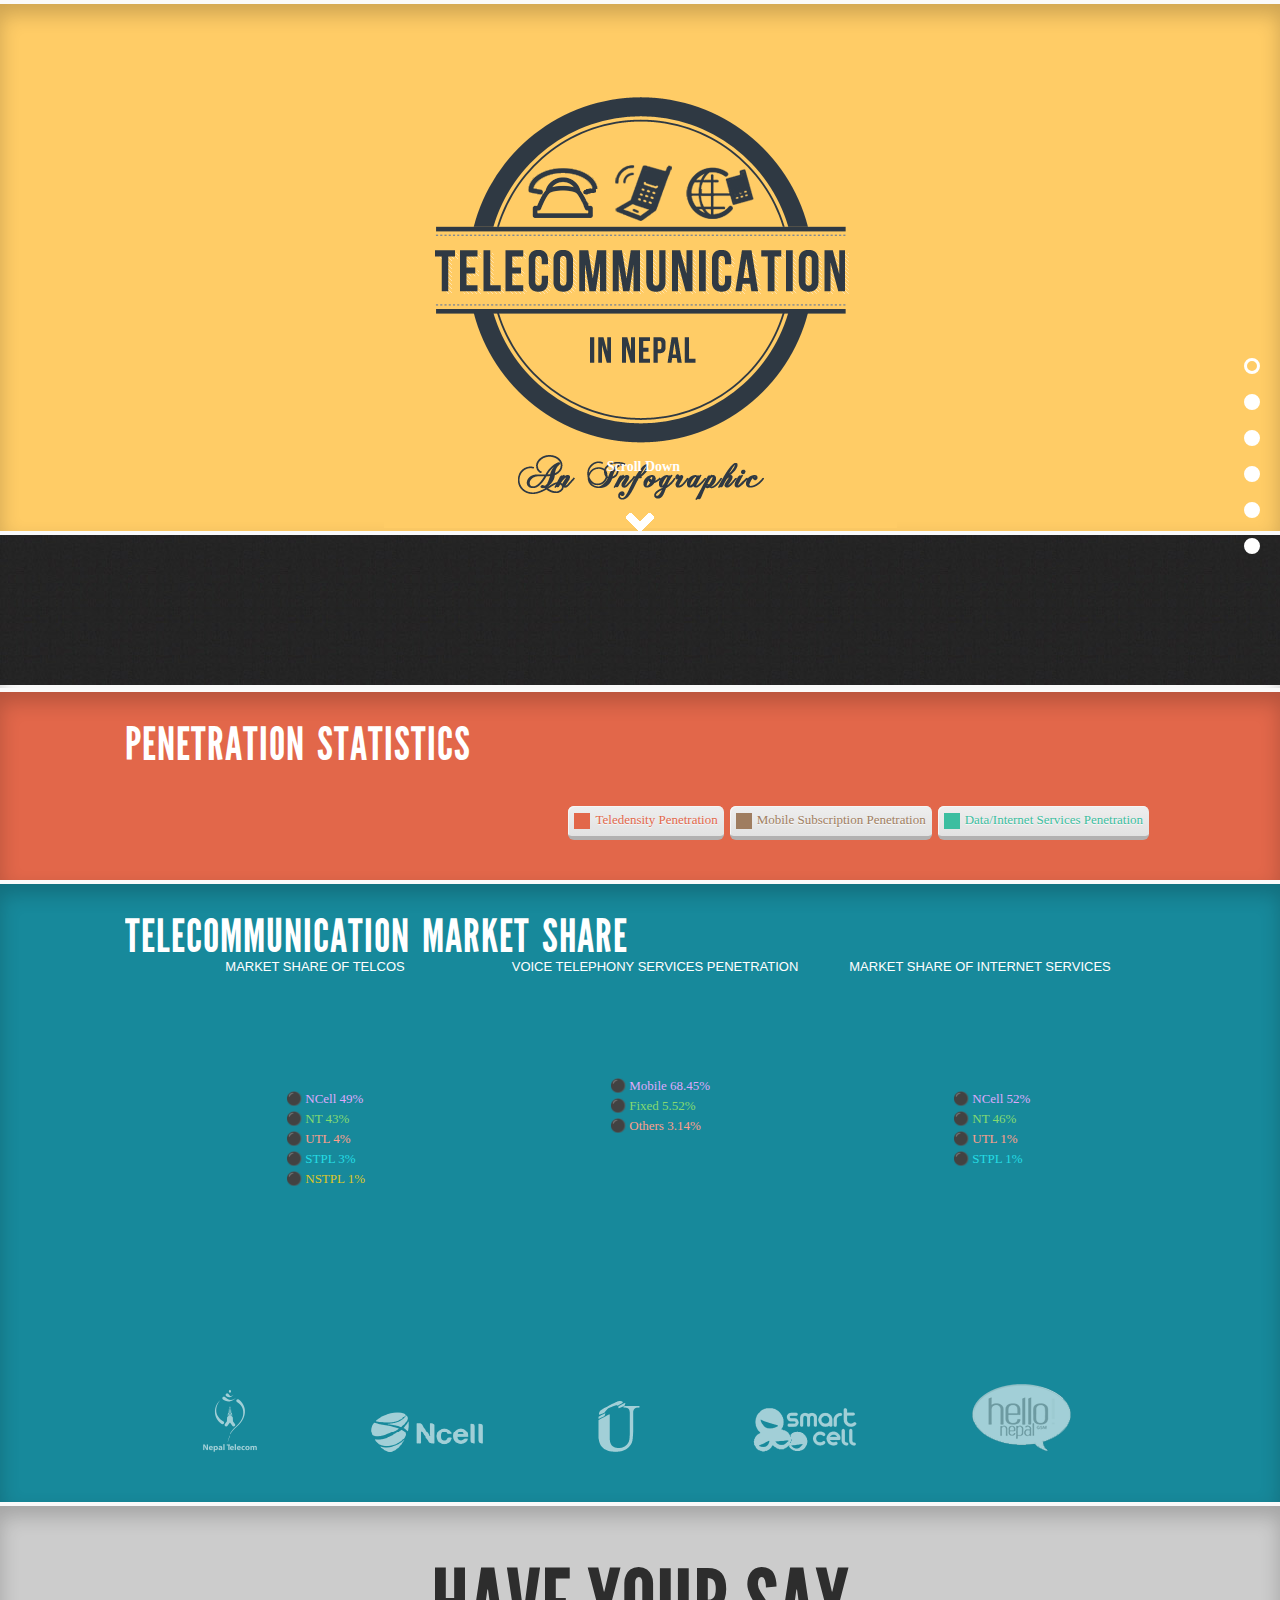
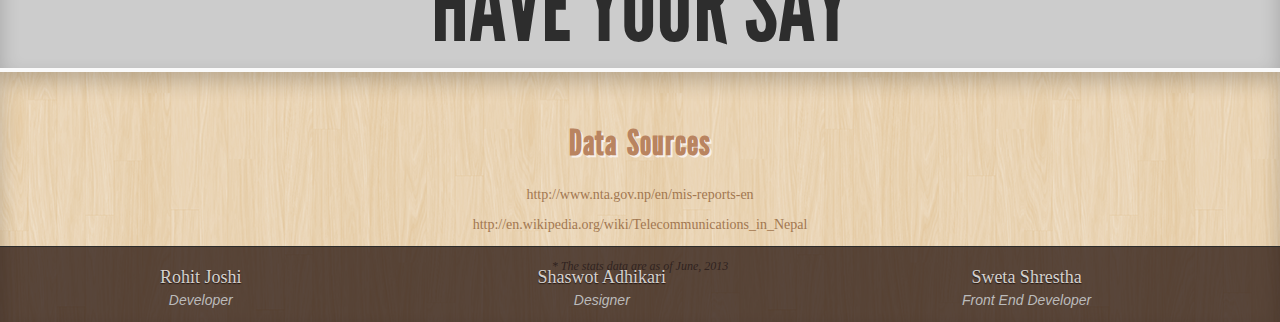
==== commit 066138cf: "Fixed changes" ====
--- a/index.html
+++ b/index.html
@@ -303,11 +303,11 @@
     </div>
     <div class="footer-container">
 	<div class="footer">
-		<ul>
-			<li><a href="http://rohitjoshi.com.np/" target="_blank">Rohit Joshi</a></li>
-			<li><a href="http://ashaswot.com.np/" target="_blank">Shaswot Adhikari</a></li>
-			<li><a href="http://shresthasweta.com.np/" target="_blank">Sweta Shrestha</a></li>
-		</ul>
+    <ul>
+      <li><a href="http://rohitjoshi.com.np/" target="_blank">Rohit Joshi</a><span class="role">Developer</span></li>
+      <li><a href="http://ashaswot.com.np/" target="_blank">Shaswot Adhikari</a><span class="role">Designer</span></li>
+      <li><a href="http://shresthasweta.com.np/" target="_blank">Sweta Shrestha</a><span class="role">Front End Developer</span></li>
+    </ul>
 	</div>
 	</div>
 	</div>
--- a/css/style.css
+++ b/css/style.css
@@ -628,6 +628,13 @@
   text-shadow: 0px 1px 1px rgba(22, 11, 6, .8);
 }
 
+.footer ul li span {
+  display: block;
+  color: #bbb;
+  font-style: italic;
+  margin: 4px 0;
+}
+
 .kineticjs-content {
   height: 350px!important;
 }
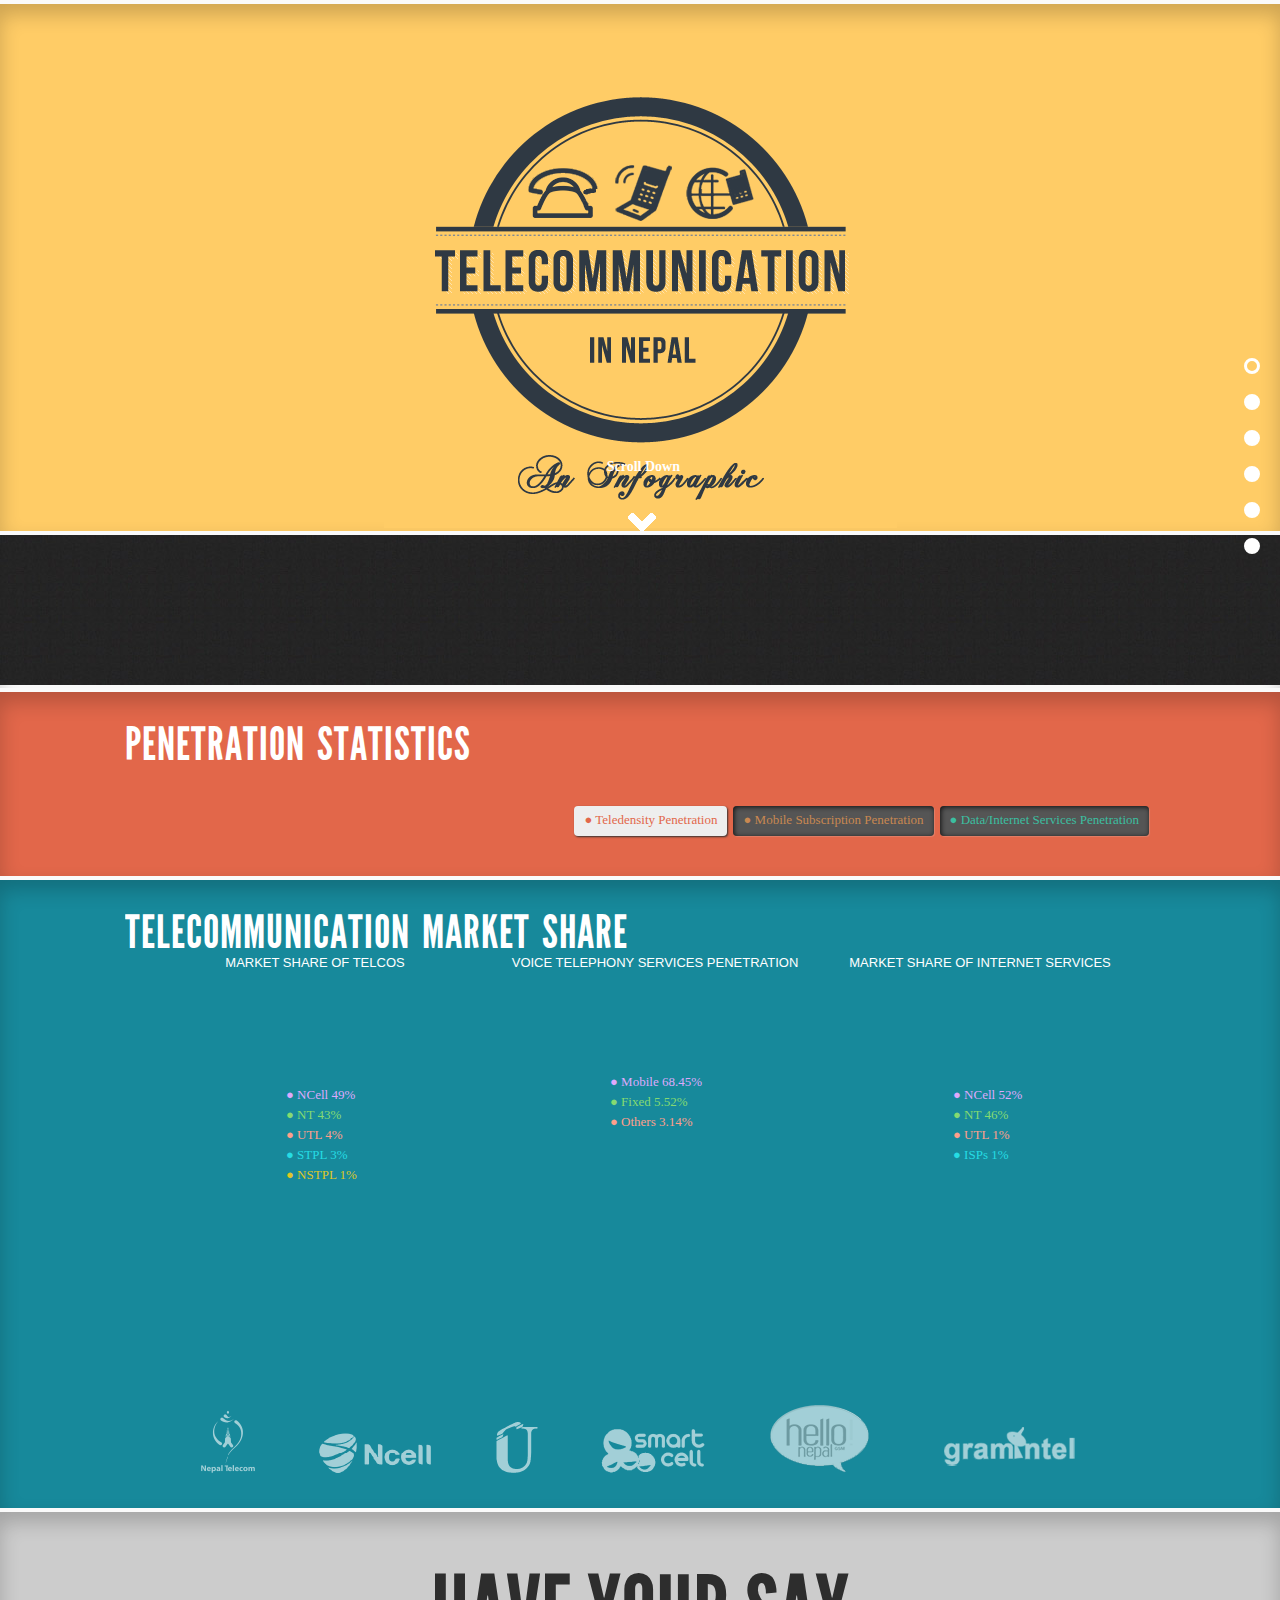
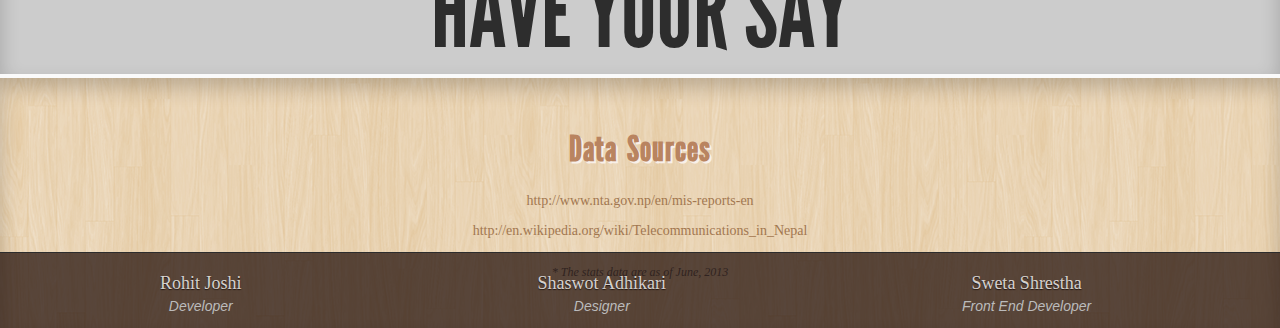
==== commit 7785ebe2: "gramintel added, NTA estd added in milestone, minor ui fixes" ====
--- a/index.html
+++ b/index.html
@@ -54,13 +54,13 @@
     </div>
     <div class="legend-group">
       <div class="legend tele active" data-val="tele_penetration" data-color="#e2674a">
-        <div class="list-box"></div> Teledensity Penetration
+        &#9679; Teledensity Penetration
       </div>
-      <div class="legend mobile" data-val="mobile_penetration" data-color="#9F7D60">
-        <div class="list-box"></div> Mobile Subscription Penetration
+      <div class="legend mobile" data-val="mobile_penetration" data-color="#C98851">
+        &#9679; Mobile Subscription Penetration
       </div>
       <div class="legend data" data-val="internet_penetration" data-color="#3CBEA0">
-        <div class="list-box"></div> Data/Internet Services Penetration
+        &#9679; Data/Internet Services Penetration
       </div>
     </div>
     <div  id="canvas_telecom_glance"></div>
@@ -86,11 +86,11 @@
 		  <div class="circular_chart" style="width: 380px; height: 380px;">
 			<div id="tele_market_share" ></div>
 			<div class="legends_chart" style="top: 129px; left: 141px;">
-			  <div style="color: rgb(222, 169, 252)" ><span title="NCell Private Limited" data-placement="e" class="tooltip">&#9899; NCell 49%</span></div>
-			  <div style="color: rgb(133, 218, 113)"><span title="Nepal Telecom" data-placement="e" class="tooltip">&#9899; NT 43%</span></div>
-			  <div style="color: #FE9F8B"><span title="United Telecom Limited" data-placement="e" class="tooltip">&#9899; UTL 4%</span></div>
-			  <div style="color: rgb(37, 220, 228)"><span title="Smart Telecom Private Limited" data-placement="e" class="tooltip">&#9899; STPL 3%</span></div>
-			  <div style="color: #DEC628"><span title="Nepal Satellite Telecom Private Limited" data-placement="e" class="tooltip">&#9899; NSTPL 1%</span></div>
+			  <div style="color: rgb(222, 169, 252)" ><span title="NCell Private Limited" data-placement="e" class="tooltip">&#9679; NCell 49%</span></div>
+			  <div style="color: rgb(133, 218, 113)"><span title="Nepal Telecom" data-placement="e" class="tooltip">&#9679; NT 43%</span></div>
+			  <div style="color: #FE9F8B"><span title="United Telecom Limited" data-placement="e" class="tooltip">&#9679; UTL 4%</span></div>
+			  <div style="color: rgb(37, 220, 228)"><span title="Smart Telecom Private Limited" data-placement="e" class="tooltip">&#9679; STPL 3%</span></div>
+			  <div style="color: #DEC628"><span title="Nepal Satellite Telecom Private Limited" data-placement="e" class="tooltip">&#9679; NSTPL 1%</span></div>
 			</div>
 			<h2>MARKET SHARE OF TELCOS</h2>
 		  </div>
@@ -98,10 +98,10 @@
 		  <div class="circular_chart" style="width: 300px; height: 300px;">
 			<div id="tele_penetration" class="tel-penetration"></div>
 			<div class="legends_chart" style="top: 116px; left: 85px;">
-			  <div style="color: rgb(222, 169, 252)"><span>&#9899; Mobile 68.45%</span></div>
-			  <div style="color: rgb(133, 218, 113)"><span>&#9899; Fixed 5.52%</span></div>
+			  <div style="color: rgb(222, 169, 252)"><span>&#9679; Mobile 68.45%</span></div>
+			  <div style="color: rgb(133, 218, 113)"><span>&#9679; Fixed 5.52%</span></div>
 			  <div style="color: #FE9F8B"><span title="Limited Mobility, GMPCS Personal Communications
-" data-placement="e" class="tooltip">&#9899; Others 3.14%</span></div>
+" data-placement="e" class="tooltip">&#9679; Others 3.14%</span></div>
 			</div>
 			<h2>VOICE TELEPHONY SERVICES PENETRATION</h2>
 		   </div>
@@ -109,10 +109,10 @@
 		  <div class="circular_chart" style="width: 350px; height: 350px;">
 			<div id="internet_share" class="internet-share"></div>
 			<div class="legends_chart" style="top: 129px; left: 128px;">
-			  <div style="color: rgb(222, 169, 252)"><span title="NCell Private Limited" data-placement="e" class="tooltip">&#9899; NCell 52%</span></div>
-			  <div style="color: rgb(133, 218, 113)"><span title="Nepal Telecom" data-placement="e" class="tooltip">&#9899; NT 46%</span></div>
-			  <div style="color: #FE9F8B"><span title="United Telecom Limited" data-placement="e" class="tooltip">&#9899; UTL 1%</span></div>
-			  <div style="color: rgb(37, 220, 228)"><span title="Smart Telecom Private Limited" data-placement="e" class="tooltip">&#9899; STPL 1%</span></div>
+			  <div style="color: rgb(222, 169, 252)"><span title="NCell Private Limited: GPRS,EDGE,WCDMA" data-placement="e" class="tooltip">&#9679; NCell 52%</span></div>
+			  <div style="color: rgb(133, 218, 113)"><span title="Nepal Telecom: GPRS,EDGE,WCDMA,CDMA 1X, EVDO,WiMax" data-placement="e" class="tooltip">&#9679; NT 46%</span></div>
+			  <div style="color: #FE9F8B"><span title="United Telecom Limited: CDMA 1X, EVDO" data-placement="e" class="tooltip">&#9679; UTL 1%</span></div>
+			  <div style="color: rgb(37, 220, 228)"><span title="ISP: Dialup (PSTN +ISDN),Optical Fibre Ethernet, Cable Modem" data-placement="e" class="tooltip">&#9679; ISPs 1%</span></div>
 			</div>
 			<h2>MARKET SHARE OF INTERNET SERVICES</h2>
 		  </div>
@@ -170,6 +170,17 @@
               <a class="modal_close" href="javascript:void(0)"></a>
             </div>
             <p>Nepal Satellite Telecom Pvt. Limited has been registered with Company Registrar Office from the Government of Nepal on 01/07/2005 and it acquired license and GSM 900/1800 spectrum from Nepal Telecom Authority on 17/02/2008 with an objective to provide telephone services in Nepal. <br />The company's mission is to provide excellent telecommunication services from lower belt of Terai to the highest ranges of the Himalayas.<br /><br /><a href="http://www.hellonepalgsm.com/" target="_blank" title="Nepal Satellite Telecom Pvt. Limited">&#9755; Official Website</a></p>
+          </div>
+        </div>
+
+        <div class="operators-list">
+          <a href="#gramintel_modal" rel="leanModal" class="tooltip" title="Gramintel Private Limited"><img src="images/gramintel.png"></a>
+          <div id="gramintel_modal" class="leanModal">
+            <div class="modal-header stpl">
+              <h2>Gramintel</h2>
+              <a class="modal_close" href="javascript:void(0)"></a>
+            </div>
+            <p>Gramintel is a leading telecom operator in Nepal since its inception in 2003. Under license from Nepal Telecommunications Authority (NTA), Gramintel provides basic subscriber line, international long distance, payphone, wireless services, internet and telecenter services in Nepal. Gramintel today has expanded its network in more than 50 districts of Nepal and now enjoys a strong nationwide presence. Gramintel operates the largest PCO network in Nepal.  Gramintel started the first Rural Tele-medicine in Nepal and is also building other applications like Virtual Community Schools on its ICT backbone.  <br /><br /><a href="http://www.gramintel.com/" target="_blank" title="Gramintel">&#9755; Official Website</a></p>
           </div>
         </div>
 
--- a/css/style.css
+++ b/css/style.css
@@ -120,7 +120,7 @@
 }
 
 .title .button {
-  background: url(../images/arrow.gif) no-repeat 12px 0;
+  background: url(../images/arrow.gif) no-repeat 14px 0;
 }
 
 
@@ -130,7 +130,7 @@
 }
 
 .title .button:hover {
-  background:  rgba(255, 255, 255, 0.3) url(../images/arrow.png) no-repeat 0 0;
+  background:  rgba(255, 255, 255, 0.3) url(../images/arrow.png) no-repeat 3px 0;
 }
 
 
@@ -264,108 +264,38 @@
 
 }
 
-.legend {
+.legend,.legend:visited{
+  padding: 6px 10px;
+  cursor: pointer;
+  margin-right: 6px;
+  box-shadow: inset 1px 1px 5px rgba(0,0,0,.8), 1px 1px 1px rgba(225,225,225,.2);
+  border-radius: 4px;
   display: block;
   float: left;
   position: relative;
   height: 18px;
-}
-
-.legend:before,
-.legend:after {
-    content: '';
-    position: absolute;
-    left: -1px;
-    bottom: -1px;    
-    -webkit-border-radius: 3px; 
-    -moz-border-radius: 3px;
-    border-radius: 3px;
-    height: 25px;
-  }
-
-.legend:before { 
-  height: 16px;
-    bottom: -4px;
-    border-top: 0;    
-    -webkit-border-radius: 0 0 3px 3px; 
-    -moz-border-radius: 0 0 3px 3px;
-    border-radius: 0 0 3px 3px;    
-    -webkit-box-shadow: 0 1px 1px 0px #bfbfbf;
-    -moz-box-shadow: 0 1px 1px 0px #bfbfbf;
-    box-shadow: 0 1px 1px 0px #bfbfbf;
-  }
-
-.legend,.legend:hover,.legend:visited{
-  padding: 6px;
-  cursor: pointer;
-/*  -ms-filter: "progid:DXImageTransform.Microsoft.Alpha(Opacity=80)";
-  filter: progid:DXImageTransform.Microsoft.Alpha(Opacity=80);
-  opacity: .8; 
-  background: #e3e3e3;
-  border: 1px solid #bbb;
-  -webkit-box-shadow: inset 0 0 1px 1px #f6f6f6;
-  box-shadow: inset 0 0 1px 1px #f6f6f6;*/
-  color: #555;
-  border-radius: 6px;
-  border-bottom: 4px solid #b2b1b1;
-  text-shadow: 0px 1px 0px #fafafa;    
+  color: #DFDFDF;
+  background: #555;
+  transition: all .4s linear .1s;
+}
+.legend:hover{
+  background: #666;
+}
+.legend.active{
   background: #eee;
-  background: -webkit-gradient(linear, left top, left bottom, from(#eee), to(#e2e2e2));
-  background: -moz-linear-gradient(top,  #eee,  #e2e2e2);    
-  box-shadow: inset 1px 1px 0 #f5f5f5;
-  margin-right: 6px;
-}
-.legend .list-box{
-  height: 16px;
-  width: 16px;
-  float: left;
-  margin-right: 5px;
-  margin-top: 1px;
-}
-.legend.tele .list-box{
-  background: #e2674a;
+  transition: all 0s linear 0s;
+  box-shadow: 1px 1px 2px #333;
+}
+.legend.mobile {
+  color: #C98851;
+}
+.legend.data{
+  color: #3CBEA0;
 }
 .legend.tele{
   color: #e2674a;
 }
-.legend.data .list-box{
-  background: #3CBEA0;
-}
-.legend.mobile .list-box{
-  background: #9f7d60;
-}
-
-.legend.mobile {
-  color: #9f7d60;
-}
-.legend.data{
-  color: #3CBEA0;
-}
-
-.legend:before,.legend:after {
-    border-bottom: 1px solid #a5a5a5;
-}
-
-.legend:hover {
-  background: #e2e2e2;
-  background: -webkit-gradient(linear, left top, left bottom, from(#e2e2e2), to(#eee));
-  background: -moz-linear-gradient(top,  #e2e2e2,  #eee);
-}
-
-.legend:active {
-    border: none;
-    bottom: -1px;
-    -webkit-box-shadow: 0 1px 1px #fff;
-    -moz-box-shadow:  0 1px 1px #fff;
-    box-shadow:  1px 1px 0 #fff, inset 0 1px 1px rgba(0, 0, 0, 0.3);
-}
-.legend:active:before,
-.legend:active:after {
-    border: none;
-    -webkit-box-shadow: none;
-    -moz-box-shadow: none;
-    box-shadow: none;
-}
+
 
 /*operators*/
 
@@ -435,7 +365,7 @@
 
 .operators-block .operators-list{
   display: inline-block;
-  margin: 45px 55px 50px;
+  margin: 70px 30px 35px;
   transition: opacity .2s linear .2s;
   -webkit-transition: opacity .2s linear .2s;
   -moz-transition: opacity .2s linear .2s;
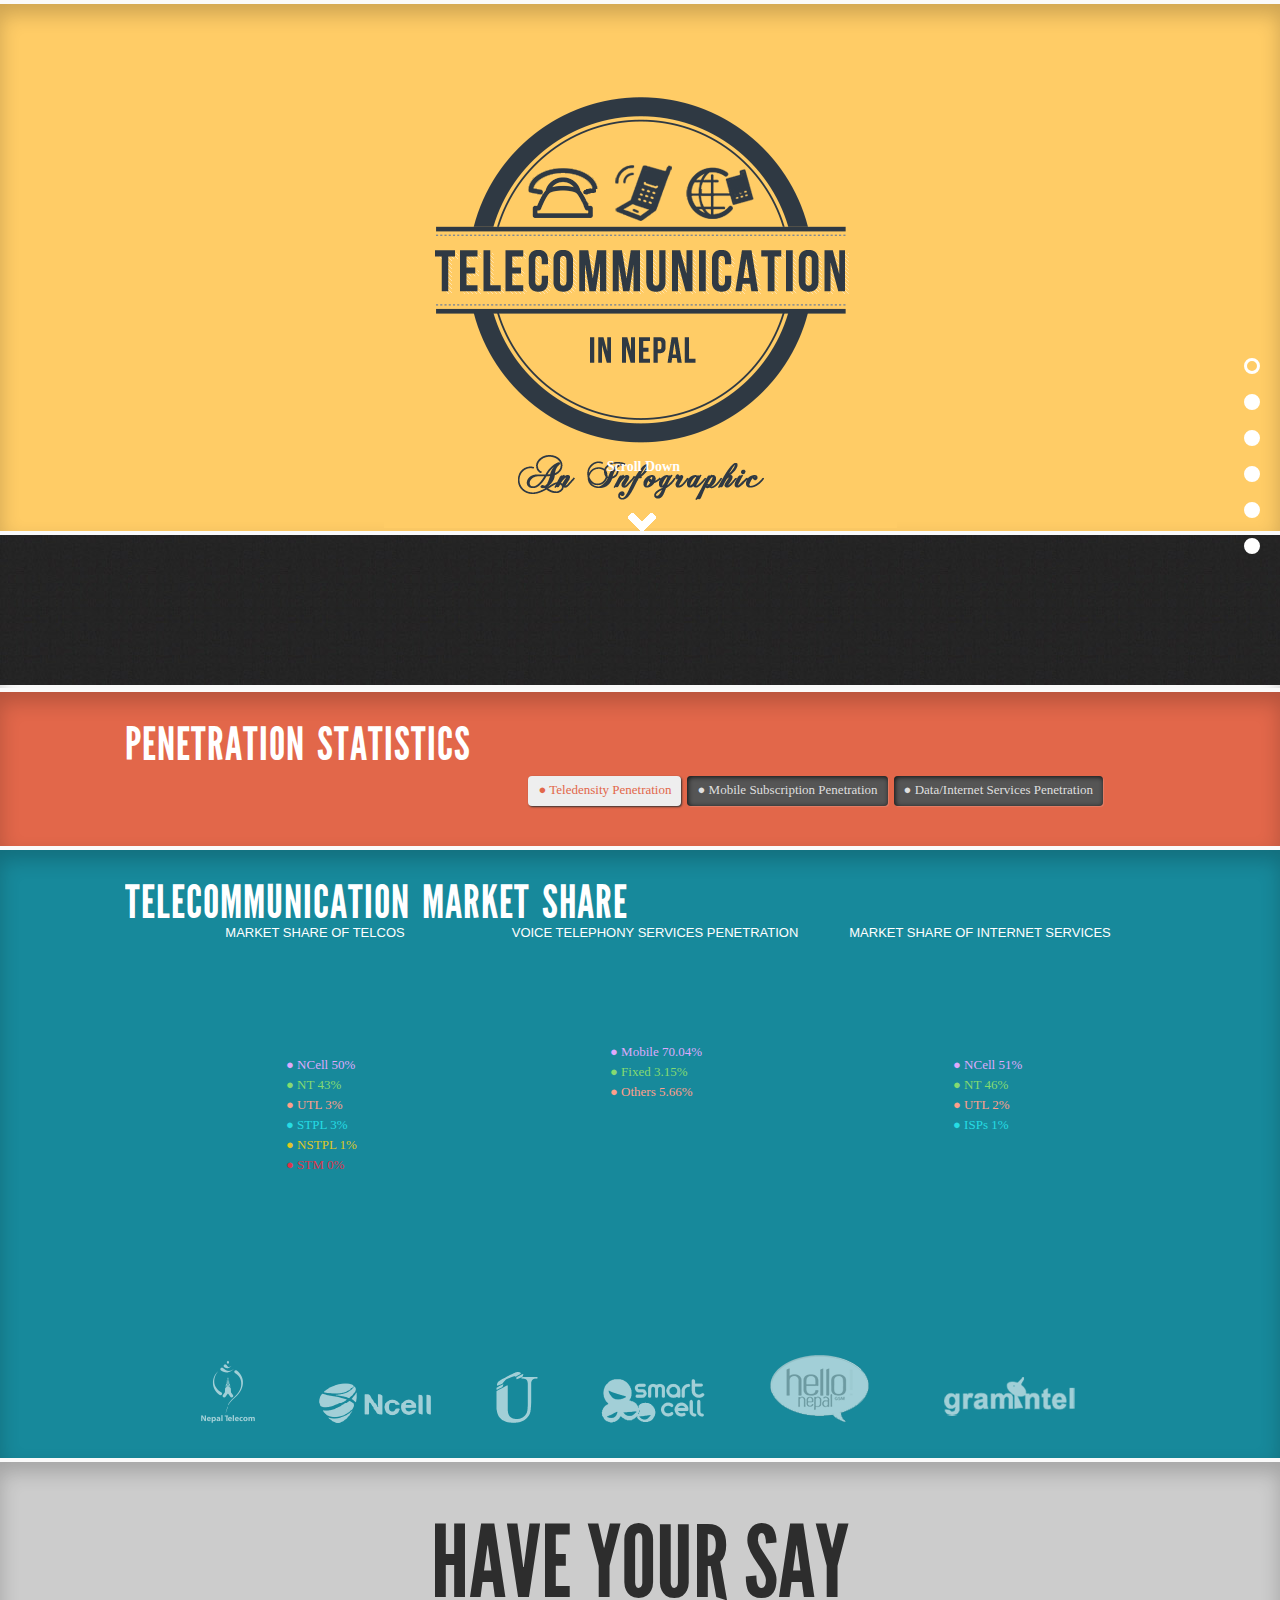
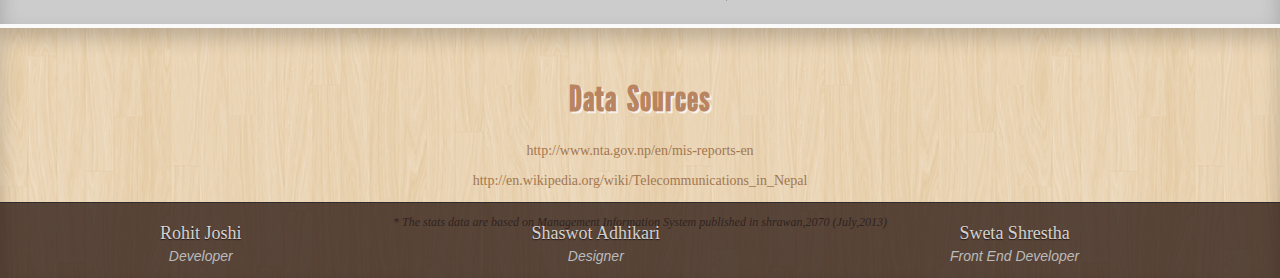
==== commit 4a0b685a: "Merge branch 'master' into gh-pages" ====
--- a/index.html
+++ b/index.html
@@ -86,11 +86,12 @@
 		  <div class="circular_chart" style="width: 380px; height: 380px;">
 			<div id="tele_market_share" ></div>
 			<div class="legends_chart" style="top: 129px; left: 141px;">
-			  <div style="color: rgb(222, 169, 252)" ><span title="NCell Private Limited" data-placement="e" class="tooltip">&#9679; NCell 49%</span></div>
+			  <div style="color: rgb(222, 169, 252)" ><span title="NCell Private Limited" data-placement="e" class="tooltip">&#9679; NCell 50%</span></div>
 			  <div style="color: rgb(133, 218, 113)"><span title="Nepal Telecom" data-placement="e" class="tooltip">&#9679; NT 43%</span></div>
-			  <div style="color: #FE9F8B"><span title="United Telecom Limited" data-placement="e" class="tooltip">&#9679; UTL 4%</span></div>
+			  <div style="color: #FE9F8B"><span title="United Telecom Limited" data-placement="e" class="tooltip">&#9679; UTL 3%</span></div>
 			  <div style="color: rgb(37, 220, 228)"><span title="Smart Telecom Private Limited" data-placement="e" class="tooltip">&#9679; STPL 3%</span></div>
 			  <div style="color: #DEC628"><span title="Nepal Satellite Telecom Private Limited" data-placement="e" class="tooltip">&#9679; NSTPL 1%</span></div>
+         <div style="color: #db354c"><span title="STM Telecom Sanchar" data-placement="e" class="tooltip">&#9679; STM 0%</span></div>
 			</div>
 			<h2>MARKET SHARE OF TELCOS</h2>
 		  </div>
@@ -98,10 +99,10 @@
 		  <div class="circular_chart" style="width: 300px; height: 300px;">
 			<div id="tele_penetration" class="tel-penetration"></div>
 			<div class="legends_chart" style="top: 116px; left: 85px;">
-			  <div style="color: rgb(222, 169, 252)"><span>&#9679; Mobile 68.45%</span></div>
-			  <div style="color: rgb(133, 218, 113)"><span>&#9679; Fixed 5.52%</span></div>
+			  <div style="color: rgb(222, 169, 252)"><span>&#9679; Mobile 70.04%</span></div>
+			  <div style="color: rgb(133, 218, 113)"><span>&#9679; Fixed 3.15%</span></div>
 			  <div style="color: #FE9F8B"><span title="Limited Mobility, GMPCS Personal Communications
-" data-placement="e" class="tooltip">&#9679; Others 3.14%</span></div>
+" data-placement="e" class="tooltip">&#9679; Others 5.66%</span></div>
 			</div>
 			<h2>VOICE TELEPHONY SERVICES PENETRATION</h2>
 		   </div>
@@ -109,9 +110,9 @@
 		  <div class="circular_chart" style="width: 350px; height: 350px;">
 			<div id="internet_share" class="internet-share"></div>
 			<div class="legends_chart" style="top: 129px; left: 128px;">
-			  <div style="color: rgb(222, 169, 252)"><span title="NCell Private Limited: GPRS,EDGE,WCDMA" data-placement="e" class="tooltip">&#9679; NCell 52%</span></div>
+			  <div style="color: rgb(222, 169, 252)"><span title="NCell Private Limited: GPRS,EDGE,WCDMA" data-placement="e" class="tooltip">&#9679; NCell 51%</span></div>
 			  <div style="color: rgb(133, 218, 113)"><span title="Nepal Telecom: GPRS,EDGE,WCDMA,CDMA 1X, EVDO,WiMax" data-placement="e" class="tooltip">&#9679; NT 46%</span></div>
-			  <div style="color: #FE9F8B"><span title="United Telecom Limited: CDMA 1X, EVDO" data-placement="e" class="tooltip">&#9679; UTL 1%</span></div>
+			  <div style="color: #FE9F8B"><span title="United Telecom Limited: CDMA 1X, EVDO" data-placement="e" class="tooltip">&#9679; UTL 2%</span></div>
 			  <div style="color: rgb(37, 220, 228)"><span title="ISP: Dialup (PSTN +ISDN),Optical Fibre Ethernet, Cable Modem" data-placement="e" class="tooltip">&#9679; ISPs 1%</span></div>
 			</div>
 			<h2>MARKET SHARE OF INTERNET SERVICES</h2>
@@ -297,7 +298,7 @@
       <ul>
         <li><a target="_BLANK" href="http://www.nta.gov.np/en/mis-reports-en">http://www.nta.gov.np/en/mis-reports-en</a></li>
         <li><a target="_BLANK" href="http://en.wikipedia.org/wiki/Telecommunications_in_Nepal">http://en.wikipedia.org/wiki/Telecommunications_in_Nepal</a></li>
-        <li class="stats">* The stats data are as of June, 2013</li>
+        <li class="stats">* The stats data are based on Management Information System published in shrawan,2070 (July,2013)</li>
       </ul>
       <p>
         <!-- AddThis Button BEGIN -->
--- a/css/style.css
+++ b/css/style.css
@@ -258,7 +258,7 @@
 .legend-group{
   float: right;
   border-radius: 6px;
-  margin: 0px 0 40px;
+  margin: -30px 46px 40px 0;
   font-family: 'ubuntu';
   font-size: 13px;
 
@@ -286,13 +286,13 @@
   transition: all 0s linear 0s;
   box-shadow: 1px 1px 2px #333;
 }
-.legend.mobile {
+.legend.mobile.active {
   color: #C98851;
 }
-.legend.data{
+.legend.data.active{
   color: #3CBEA0;
 }
-.legend.tele{
+.legend.tele.active{
   color: #e2674a;
 }
 
@@ -365,7 +365,7 @@
 
 .operators-block .operators-list{
   display: inline-block;
-  margin: 70px 30px 35px;
+  margin: 50px 30px 35px;
   transition: opacity .2s linear .2s;
   -webkit-transition: opacity .2s linear .2s;
   -moz-transition: opacity .2s linear .2s;
@@ -547,7 +547,7 @@
 .footer ul li {
   list-style: none;
   float: left;
-  margin-left: 296px;
+  margin-left: 290px;
 }
 
 .footer ul li a {
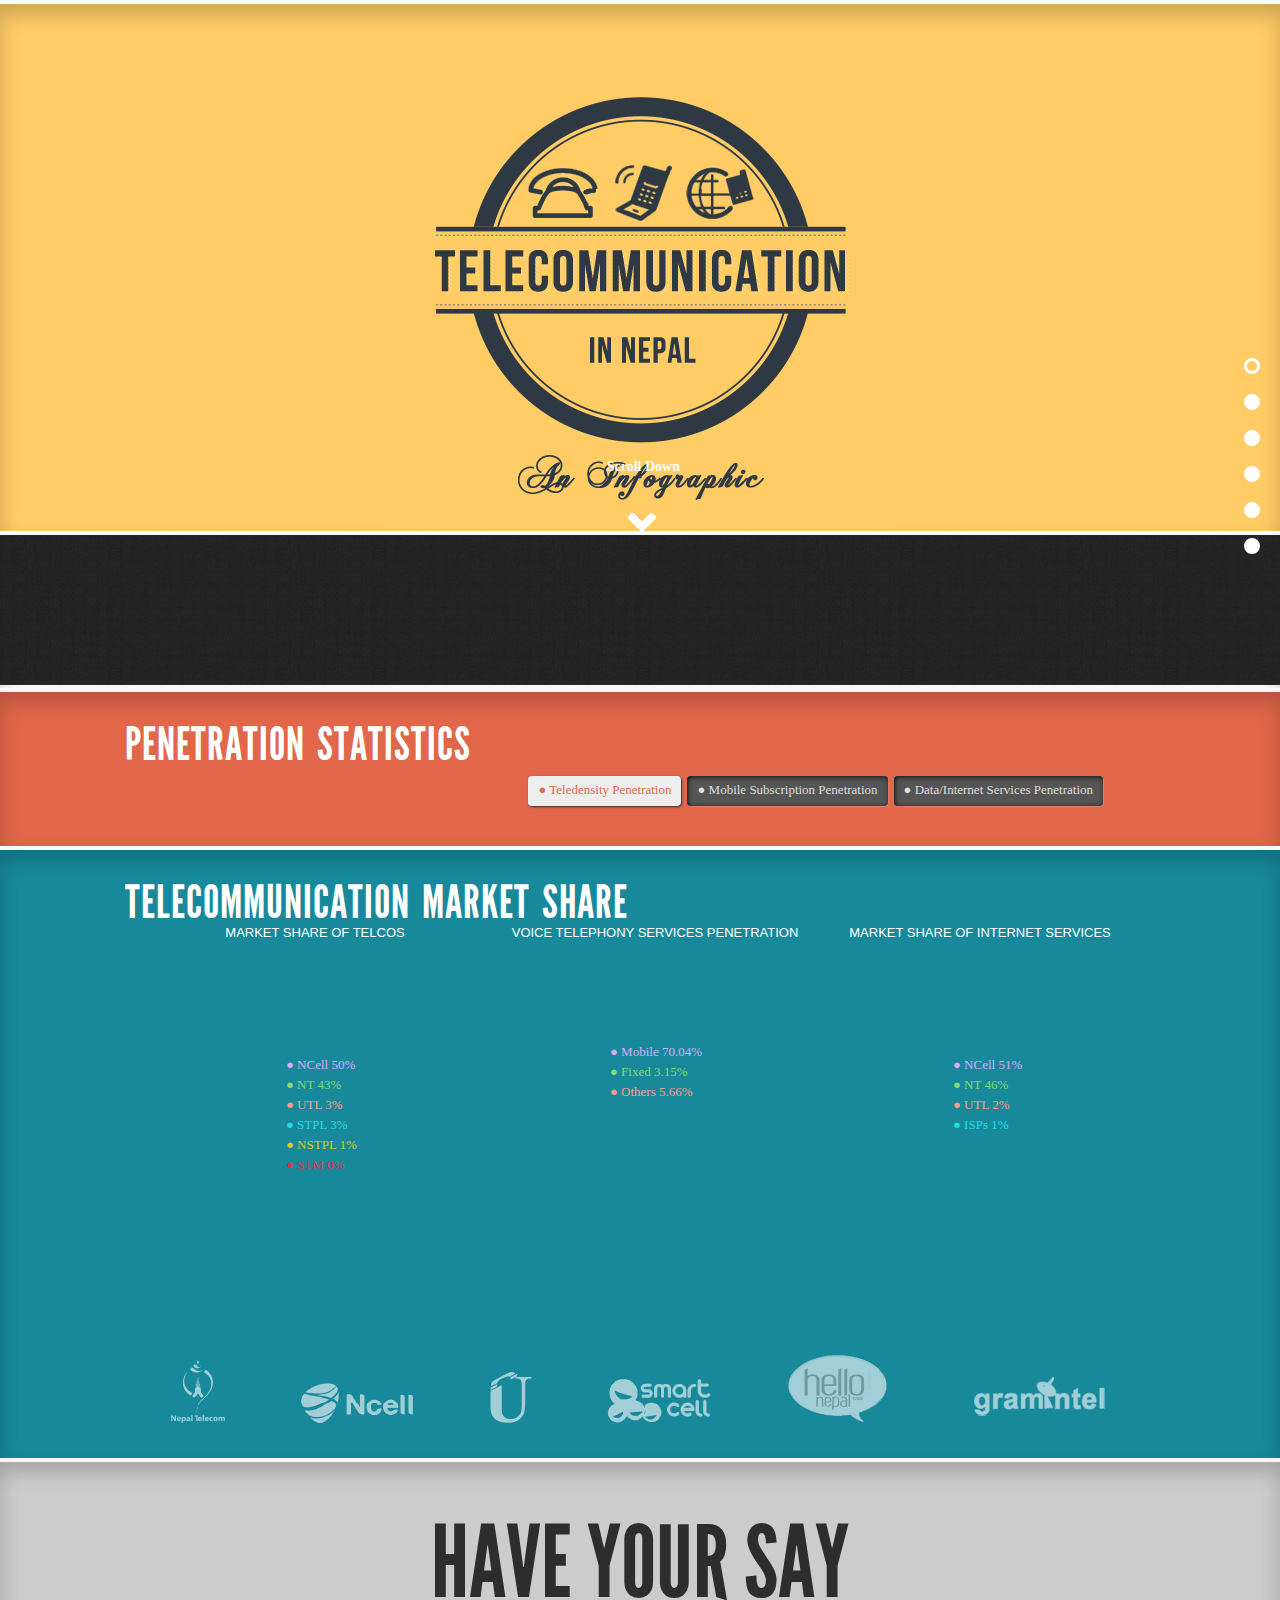
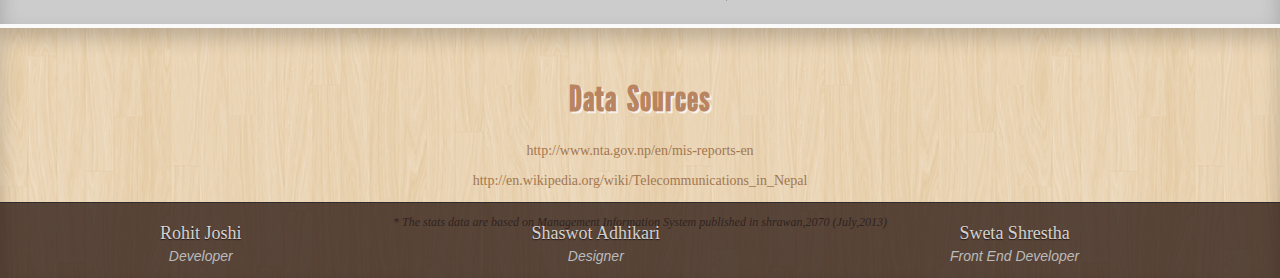
==== commit 53e16288: "Merge branch 'master' into gh-pages" ====
--- a/index.html
+++ b/index.html
@@ -91,7 +91,7 @@
 			  <div style="color: #FE9F8B"><span title="United Telecom Limited" data-placement="e" class="tooltip">&#9679; UTL 3%</span></div>
 			  <div style="color: rgb(37, 220, 228)"><span title="Smart Telecom Private Limited" data-placement="e" class="tooltip">&#9679; STPL 3%</span></div>
 			  <div style="color: #DEC628"><span title="Nepal Satellite Telecom Private Limited" data-placement="e" class="tooltip">&#9679; NSTPL 1%</span></div>
-         <div style="color: #db354c"><span title="STM Telecom Sanchar" data-placement="e" class="tooltip">&#9679; STM 0%</span></div>
+         <div style="color: #db354c"><span title="STM Telecom Sanchar(Gramintel)" data-placement="e" class="tooltip">&#9679; STM 0%</span></div>
 			</div>
 			<h2>MARKET SHARE OF TELCOS</h2>
 		  </div>
--- a/css/style.css
+++ b/css/style.css
@@ -365,7 +365,7 @@
 
 .operators-block .operators-list{
   display: inline-block;
-  margin: 50px 30px 35px;
+  margin: 50px 36px 35px;
   transition: opacity .2s linear .2s;
   -webkit-transition: opacity .2s linear .2s;
   -moz-transition: opacity .2s linear .2s;
@@ -565,7 +565,7 @@
   margin: 4px 0;
 }
 
-.kineticjs-content {
+#tele_market_share .kineticjs-content {
   height: 350px!important;
 }
 
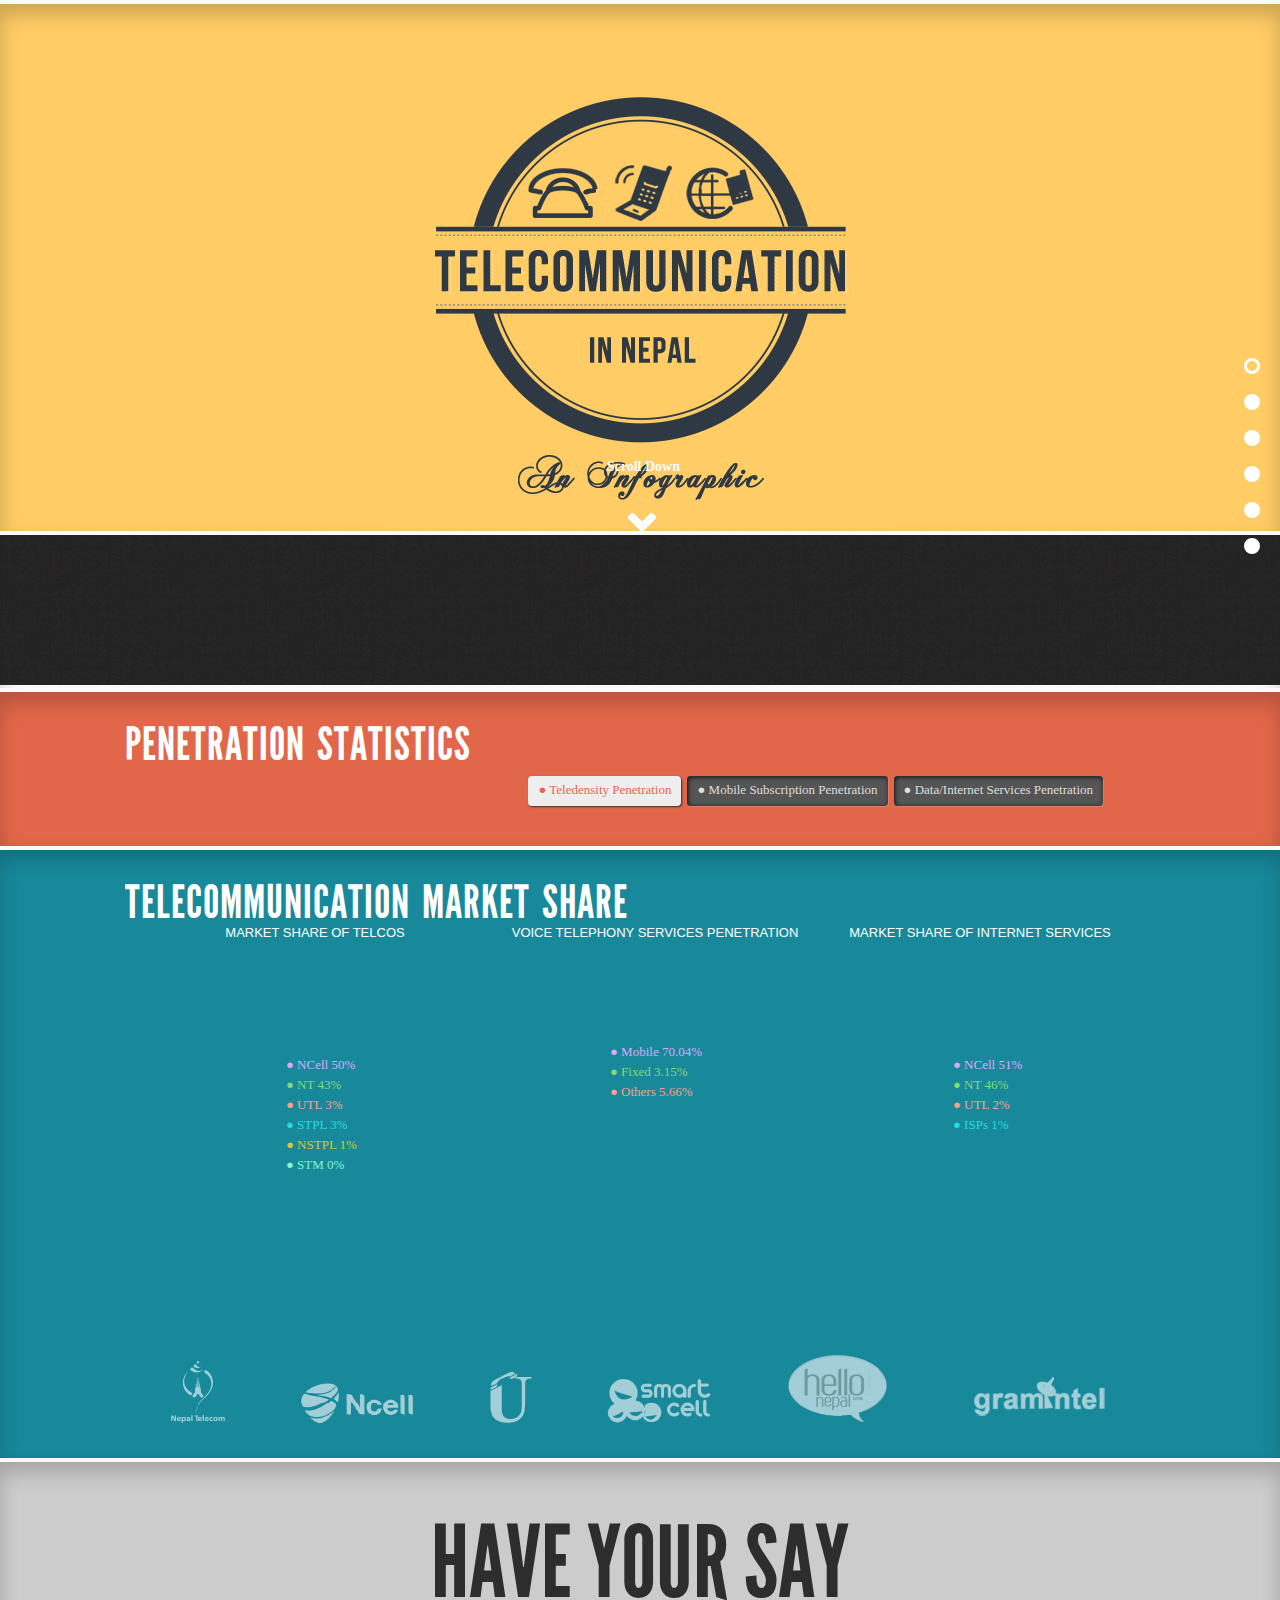
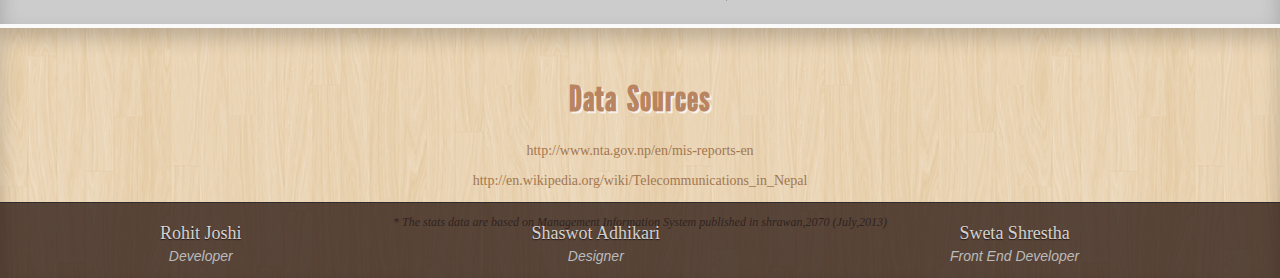
==== commit 59d4e6f6: "changed stm color, text justify removed and added close" ====
--- a/index.html
+++ b/index.html
@@ -46,7 +46,7 @@
            <div id="help_stats" class="leanModal">
             <div class="modal-header">
               <h2>Penetration Statistics</h2>
-              <a class="modal_close" href="javascript:void(0)"></a>
+              <a class="modal_close" href="javascript:void(0)">X</a>
             </div>
             <p>Some text about Statistics and circles.</p>
            </div>
@@ -77,7 +77,7 @@
 	         <div id="help_service_provider" class="leanModal">
             <div class="modal-header">
               <h2>Service Providers</h2>
-              <a class="modal_close" href="javascript:void(0)"></a>
+              <a class="modal_close" href="javascript:void(0)">X</a>
             </div>
               <p>Some text about service providers. May be.</p>
             </div>
@@ -91,7 +91,7 @@
 			  <div style="color: #FE9F8B"><span title="United Telecom Limited" data-placement="e" class="tooltip">&#9679; UTL 3%</span></div>
 			  <div style="color: rgb(37, 220, 228)"><span title="Smart Telecom Private Limited" data-placement="e" class="tooltip">&#9679; STPL 3%</span></div>
 			  <div style="color: #DEC628"><span title="Nepal Satellite Telecom Private Limited" data-placement="e" class="tooltip">&#9679; NSTPL 1%</span></div>
-         <div style="color: #db354c"><span title="STM Telecom Sanchar(Gramintel)" data-placement="e" class="tooltip">&#9679; STM 0%</span></div>
+         <div style="color: #81f6d1"><span title="STM Telecom Sanchar(Gramintel)" data-placement="e" class="tooltip">&#9679; STM 0%</span></div>
 			</div>
 			<h2>MARKET SHARE OF TELCOS</h2>
 		  </div>
@@ -125,7 +125,7 @@
           <div id="ntc_modal" class="leanModal">
             <div class="modal-header ntc">
               <h2>Nepal Telecom</h2>
-              <a class="modal_close" href="javascript:void(0)"></a>
+              <a class="modal_close" href="javascript:void(0)">X</a>
             </div>
             <p>Telecommunication Department was established in B.S.2016.After serving the nation for 29 years with great pride and a sense of accomplishment, Nepal Telecommunication Corporation was transformed into Nepal Doorsanchar Company Limited from Baisakh 1, 2061.<br/><br/>
               <a href="http://http://www.ntc.net.np/" target="_blank" title="Nepal Telecom Official Website ">&#9755; Official Website</a></p>
@@ -136,7 +136,7 @@
           <div id="ncell_modal" class="leanModal">
             <div class="modal-header ncell">
               <h2>Ncell</h2>
-              <a class="modal_close" href="javascript:void(0)"></a>
+              <a class="modal_close" href="javascript:void(0)">X</a>
             </div>
             <p>Ncell Pvt. Ltd. has been working in Nepal since 2004 as the first private mobile operator in the country.<br />Previously known as Mero Mobile, Ncell is part of TeliaSonera, a leading European telecommunication company since October 2008.
               <br/><br/><a href="http://www.ncell.com.np/" target="_blank" title="NCell Official Website">&#9755; Official Website</a></p>
@@ -147,7 +147,7 @@
           <div id="utl_modal" class="leanModal">
             <div class="modal-header utl">
               <h2>UTL</h2>
-              <a class="modal_close" href="javascript:void(0)"></a>
+              <a class="modal_close" href="javascript:void(0)">X</a>
             </div>
             <p>United Telecom Limited (UTL) is a consortium of 4 companies(Mahanagar Telephone Nigam Limited (MTNL), Telecommunications Consultants India Limited (TCIL), Tata Communications Ltd (TCL), Nepal Ventures Private Limited (NVPL)) who have come together in a joint venture, to explore telecom opportunities in Nepal.<br /><br /><a href="http://utlnepal.com/" target="_blank" title="UTL Official Website">&#9755; Official Website</a></p>
           </div>
@@ -157,7 +157,7 @@
           <div id="smarttelecom_modal" class="leanModal">
             <div class="modal-header stpl">
               <h2>Smart Telecom</h2>
-              <a class="modal_close" href="javascript:void(0)"></a>
+              <a class="modal_close" href="javascript:void(0)">X</a>
             </div>
             <p>Smart Telecom Pvt. Ltd (STPL) is the sixth mobile operator of Nepal which provides both VSAT services as well as GSM services. It has coverage in four development regions except the eastern region.<br /><br /><a href="http://www.smarttel.com.np/" target="_blank" title="Smart Telecom Official Website">&#9755; Official Website</a></p>
           </div>
@@ -168,7 +168,7 @@
           <div id="nst_modal" class="leanModal">
             <div class="modal-header nst">
               <h2>Nepal Satellite Telecom</h2>
-              <a class="modal_close" href="javascript:void(0)"></a>
+              <a class="modal_close" href="javascript:void(0)">X</a>
             </div>
             <p>Nepal Satellite Telecom Pvt. Limited has been registered with Company Registrar Office from the Government of Nepal on 01/07/2005 and it acquired license and GSM 900/1800 spectrum from Nepal Telecom Authority on 17/02/2008 with an objective to provide telephone services in Nepal. <br />The company's mission is to provide excellent telecommunication services from lower belt of Terai to the highest ranges of the Himalayas.<br /><br /><a href="http://www.hellonepalgsm.com/" target="_blank" title="Nepal Satellite Telecom Pvt. Limited">&#9755; Official Website</a></p>
           </div>
@@ -179,7 +179,7 @@
           <div id="gramintel_modal" class="leanModal">
             <div class="modal-header stpl">
               <h2>Gramintel</h2>
-              <a class="modal_close" href="javascript:void(0)"></a>
+              <a class="modal_close" href="javascript:void(0)">X</a>
             </div>
             <p>Gramintel is a leading telecom operator in Nepal since its inception in 2003. Under license from Nepal Telecommunications Authority (NTA), Gramintel provides basic subscriber line, international long distance, payphone, wireless services, internet and telecenter services in Nepal. Gramintel today has expanded its network in more than 50 districts of Nepal and now enjoys a strong nationwide presence. Gramintel operates the largest PCO network in Nepal.  Gramintel started the first Rural Tele-medicine in Nepal and is also building other applications like Virtual Community Schools on its ICT backbone.  <br /><br /><a href="http://www.gramintel.com/" target="_blank" title="Gramintel">&#9755; Official Website</a></p>
           </div>
@@ -202,7 +202,7 @@
           <div id="help_policies" class="leanModal">
             <div class="modal-header">
               <h2>Policies Statistics</h2>
-              <a class="modal_close" href="javascript:void(0)"></a>
+              <a class="modal_close" href="javascript:void(0)">X</a>
             </div>
             <p>Some text about Statistics and circles.</p>
            </div>
--- a/css/style.css
+++ b/css/style.css
@@ -635,7 +635,7 @@
   display: none;
 }
 .leanModal{
-  width: 520px;
+  width: 600px;
   display: none;
   background: #FFF;
   font-family: 'ubuntu', helvetica, arial;
@@ -646,7 +646,7 @@
 
 .leanModal p{
   padding: 30px;
-  text-align: justify;
+  text-align: left;
   margin-top: 0px;
   line-height: 1.6em;
 }
@@ -660,16 +660,21 @@
   font-size: 1.6em;
   font-weight: 700;
   margin-bottom: 3px;
+  padding-left: 12px;
+  text-align: left;
 }
 .modal_close{
-  position: absolute;
+ position: absolute;
   top: 12px;
-  right: 12px;
-  display: block;
-  width: 15px;
-  height: 15px;
-  background: url(/images/modal_close.png);
+  right: 24px;
+  display: block;
+  width: 24px;
+  line-height: 24px;
   z-index: 2;
+  background: rgba(255,255,255,0.9);
+  border-radius: 50%;
+  color: #1a86ac;
+  font-weight: bold;
 }
 .ncell{
   background: #642d88;
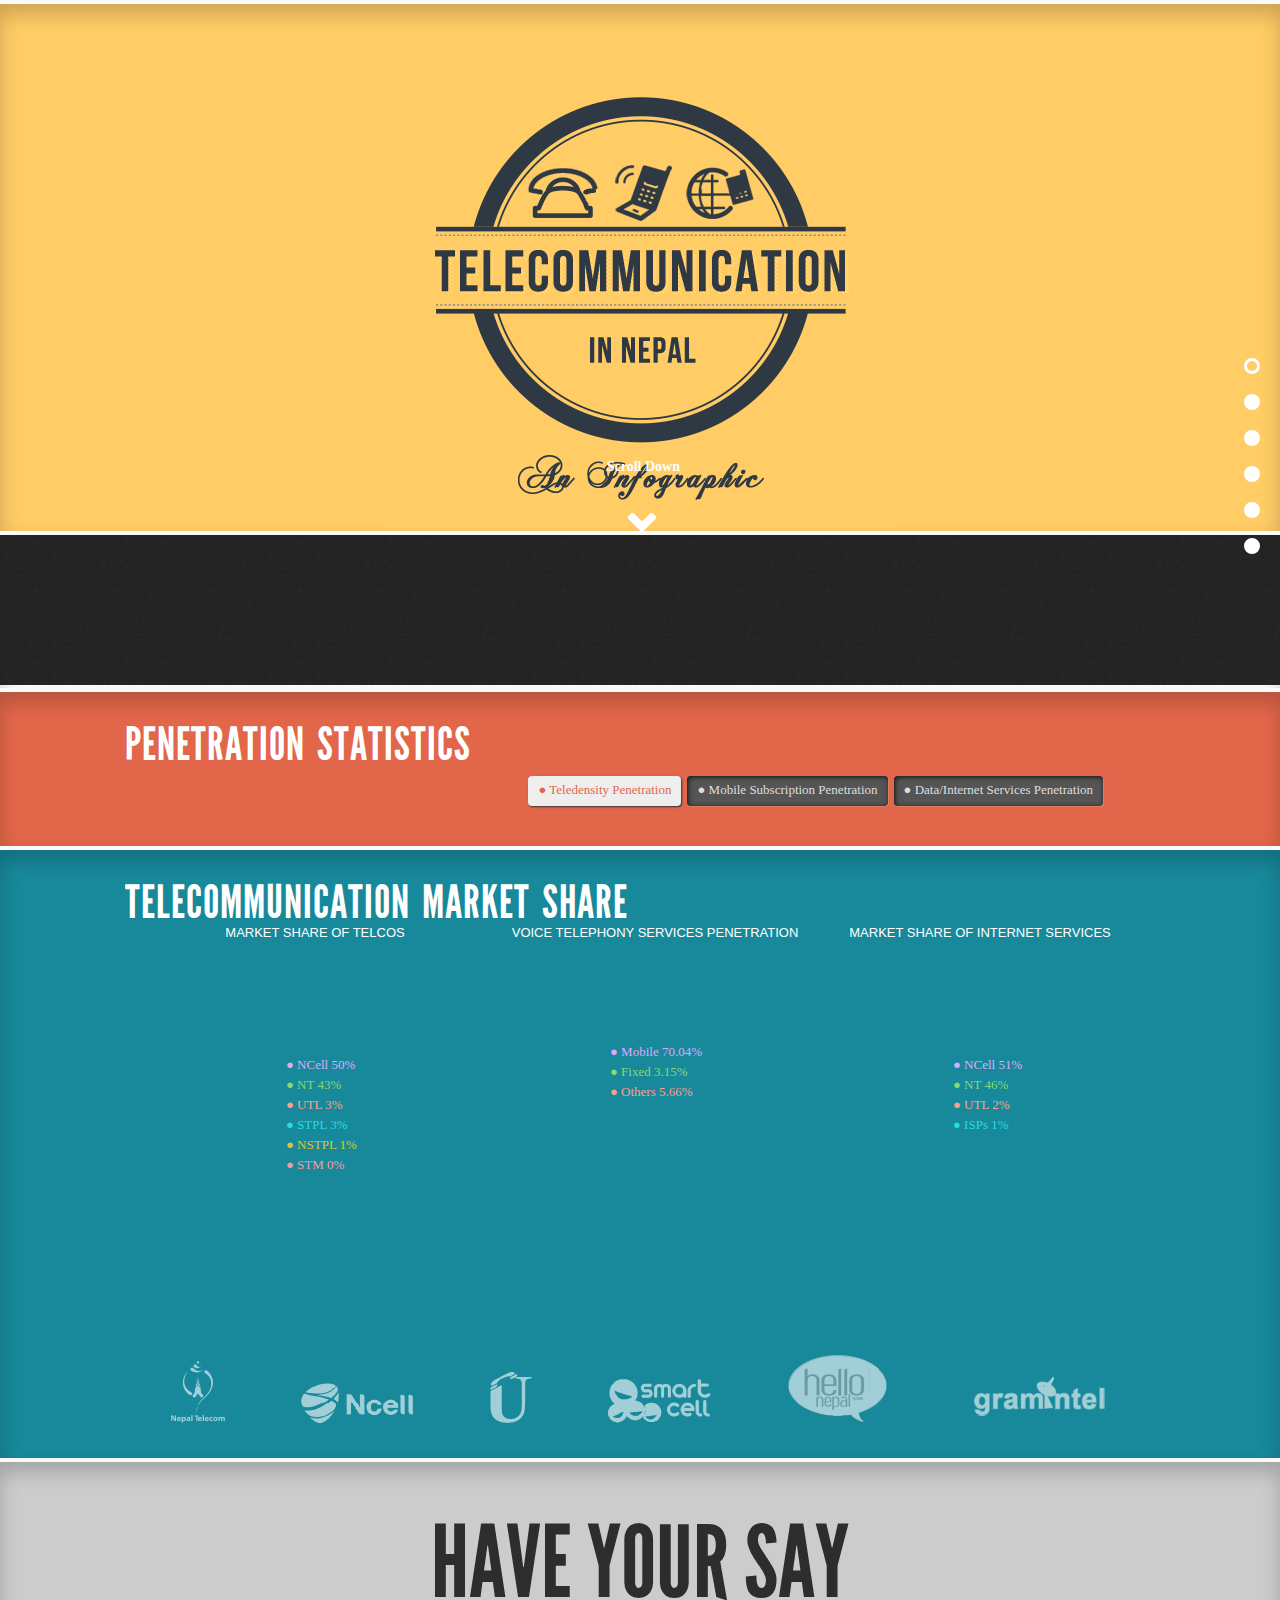
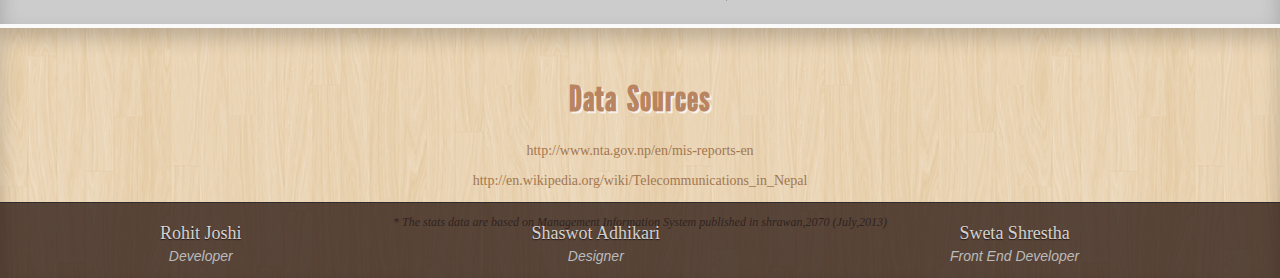
==== commit 4637c5a1: "lighter red" ====
--- a/index.html
+++ b/index.html
@@ -91,7 +91,7 @@
 			  <div style="color: #FE9F8B"><span title="United Telecom Limited" data-placement="e" class="tooltip">&#9679; UTL 3%</span></div>
 			  <div style="color: rgb(37, 220, 228)"><span title="Smart Telecom Private Limited" data-placement="e" class="tooltip">&#9679; STPL 3%</span></div>
 			  <div style="color: #DEC628"><span title="Nepal Satellite Telecom Private Limited" data-placement="e" class="tooltip">&#9679; NSTPL 1%</span></div>
-         <div style="color: #81f6d1"><span title="STM Telecom Sanchar(Gramintel)" data-placement="e" class="tooltip">&#9679; STM 0%</span></div>
+         <div style="color: #F19CA8"><span title="STM Telecom Sanchar(Gramintel)" data-placement="e" class="tooltip">&#9679; STM 0%</span></div>
 			</div>
 			<h2>MARKET SHARE OF TELCOS</h2>
 		  </div>
